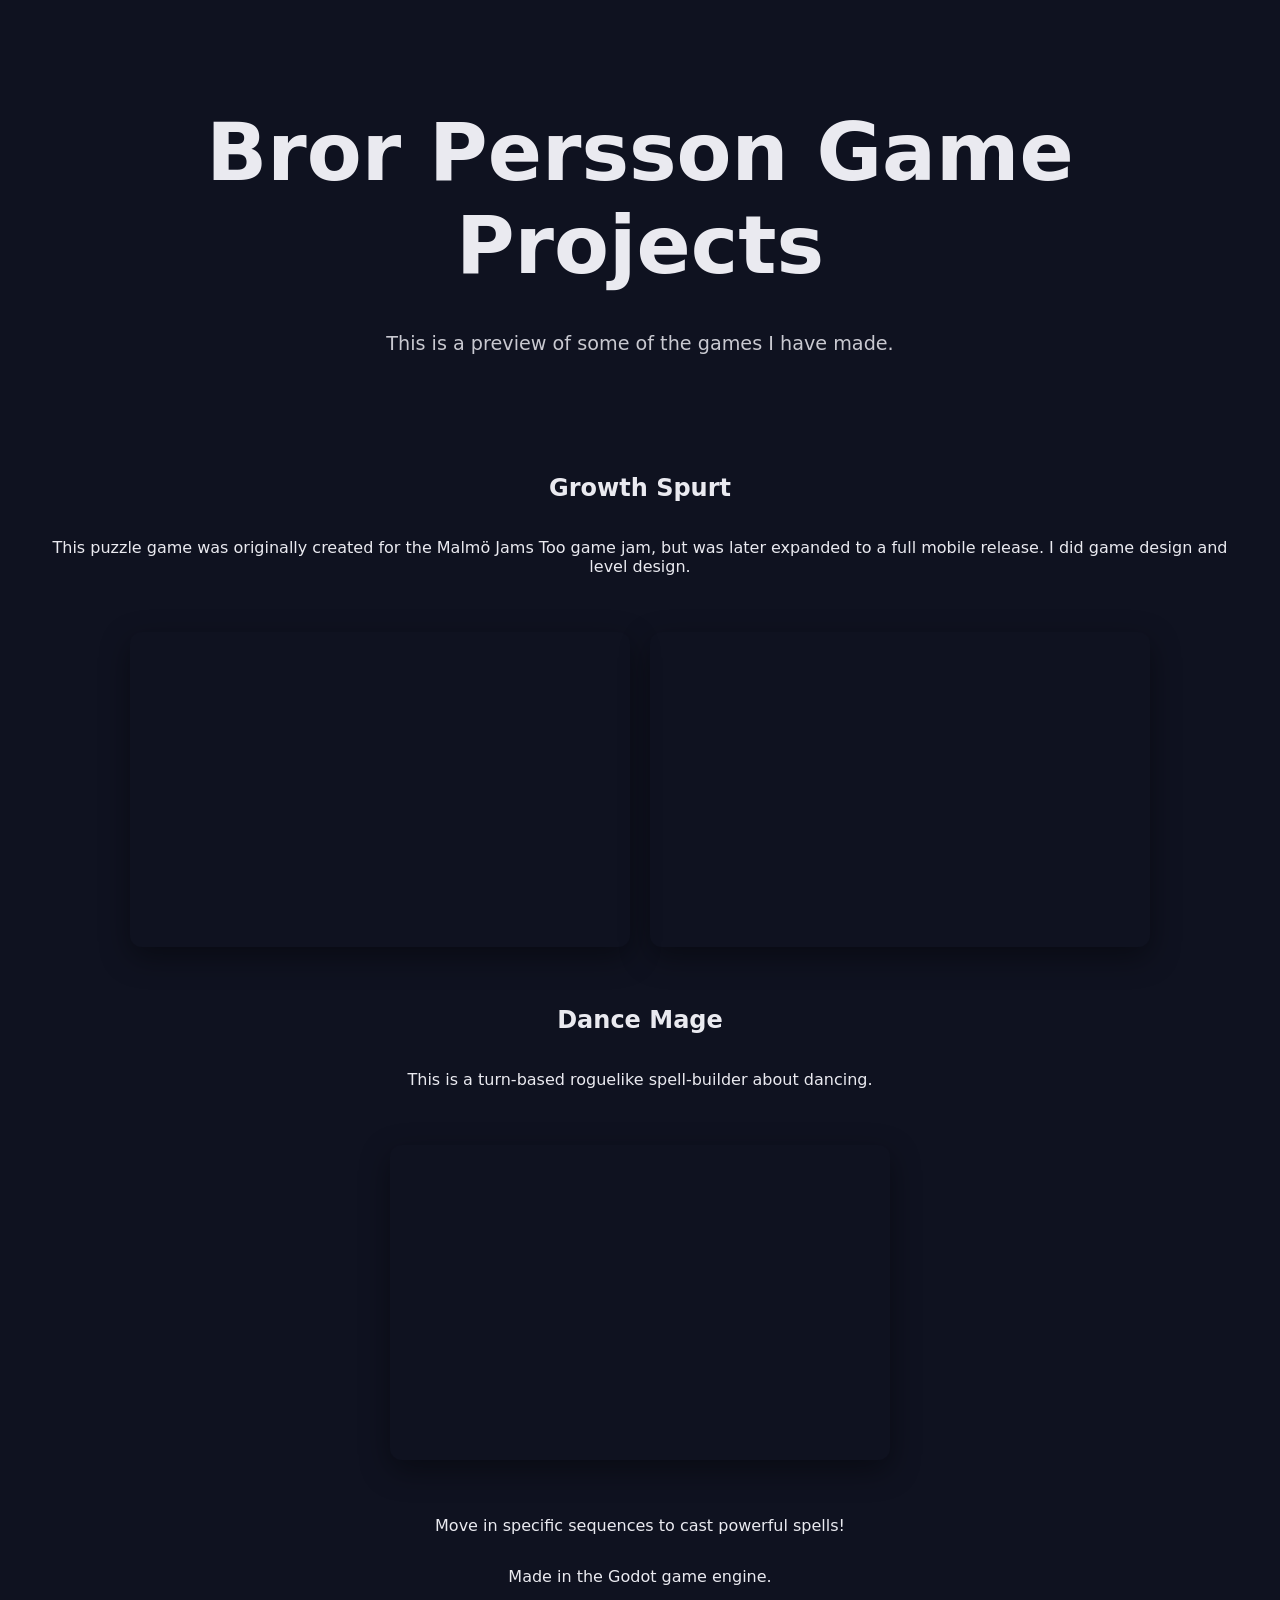
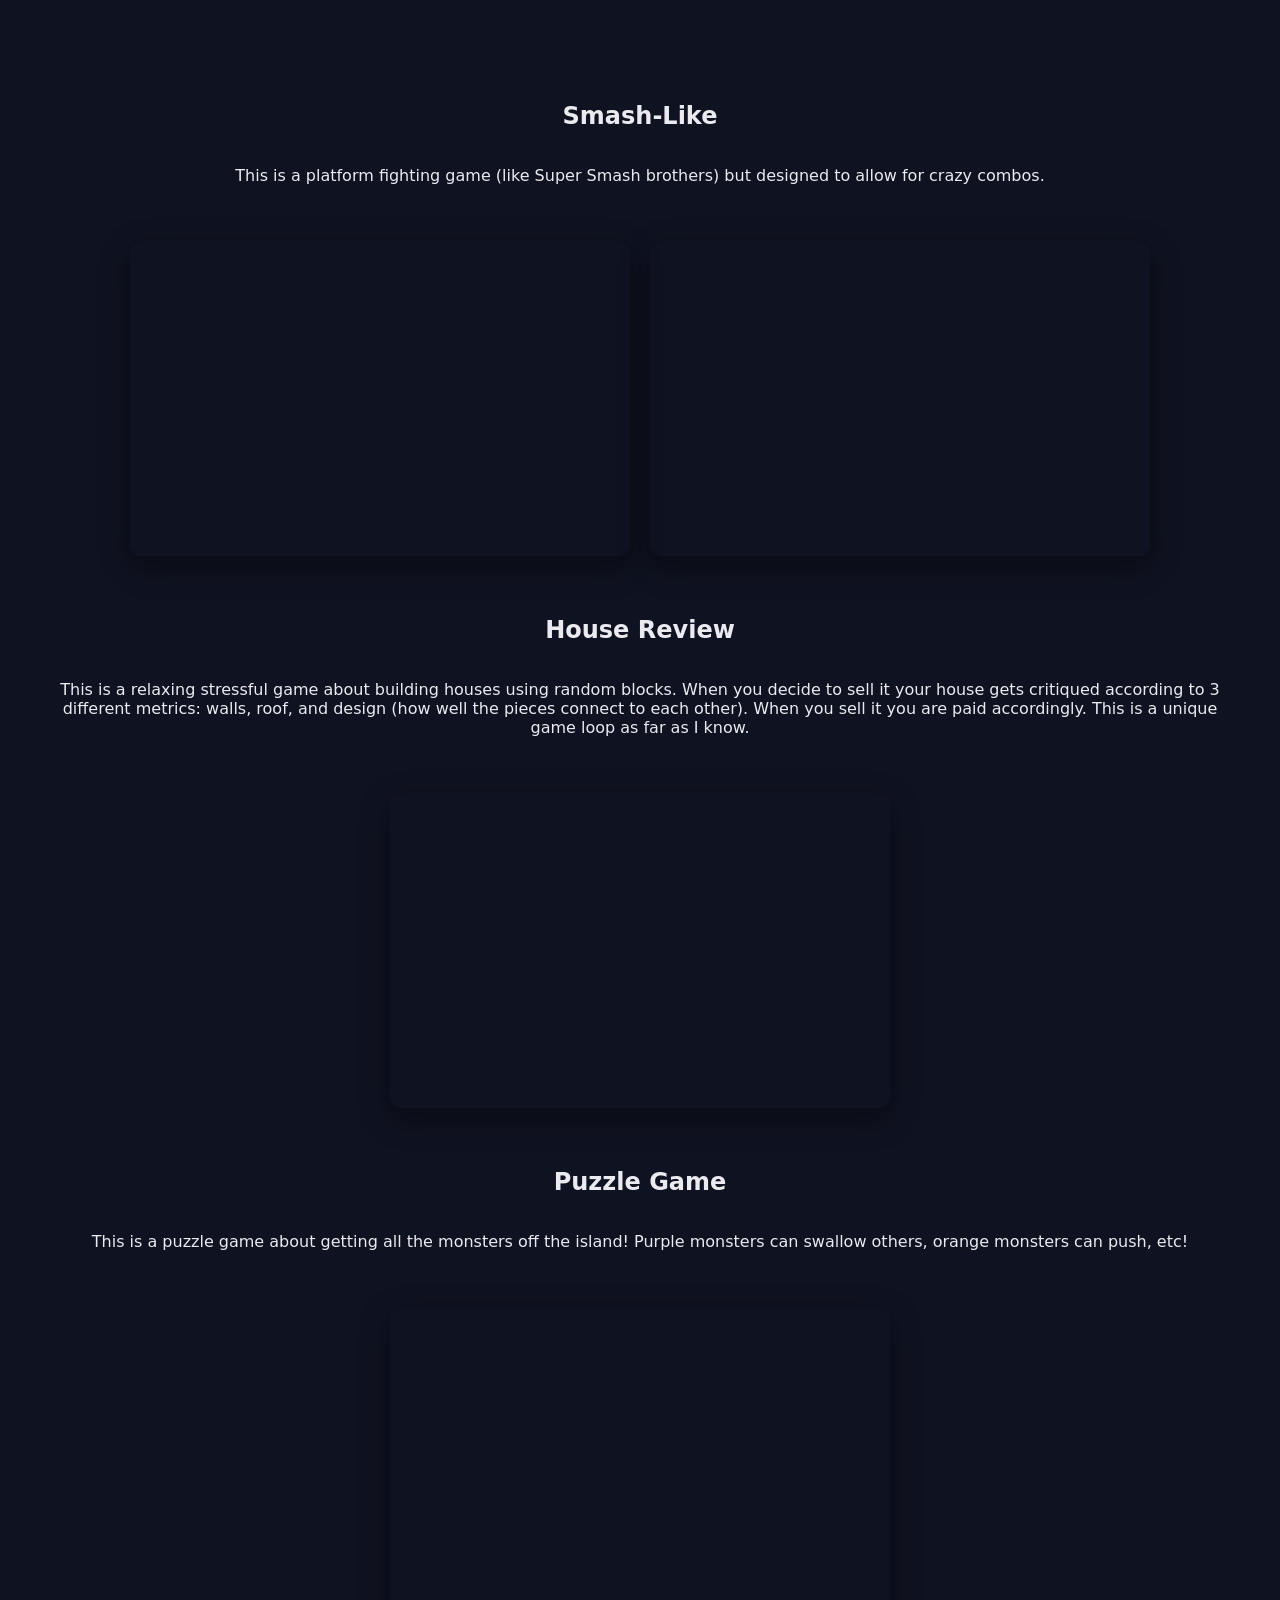
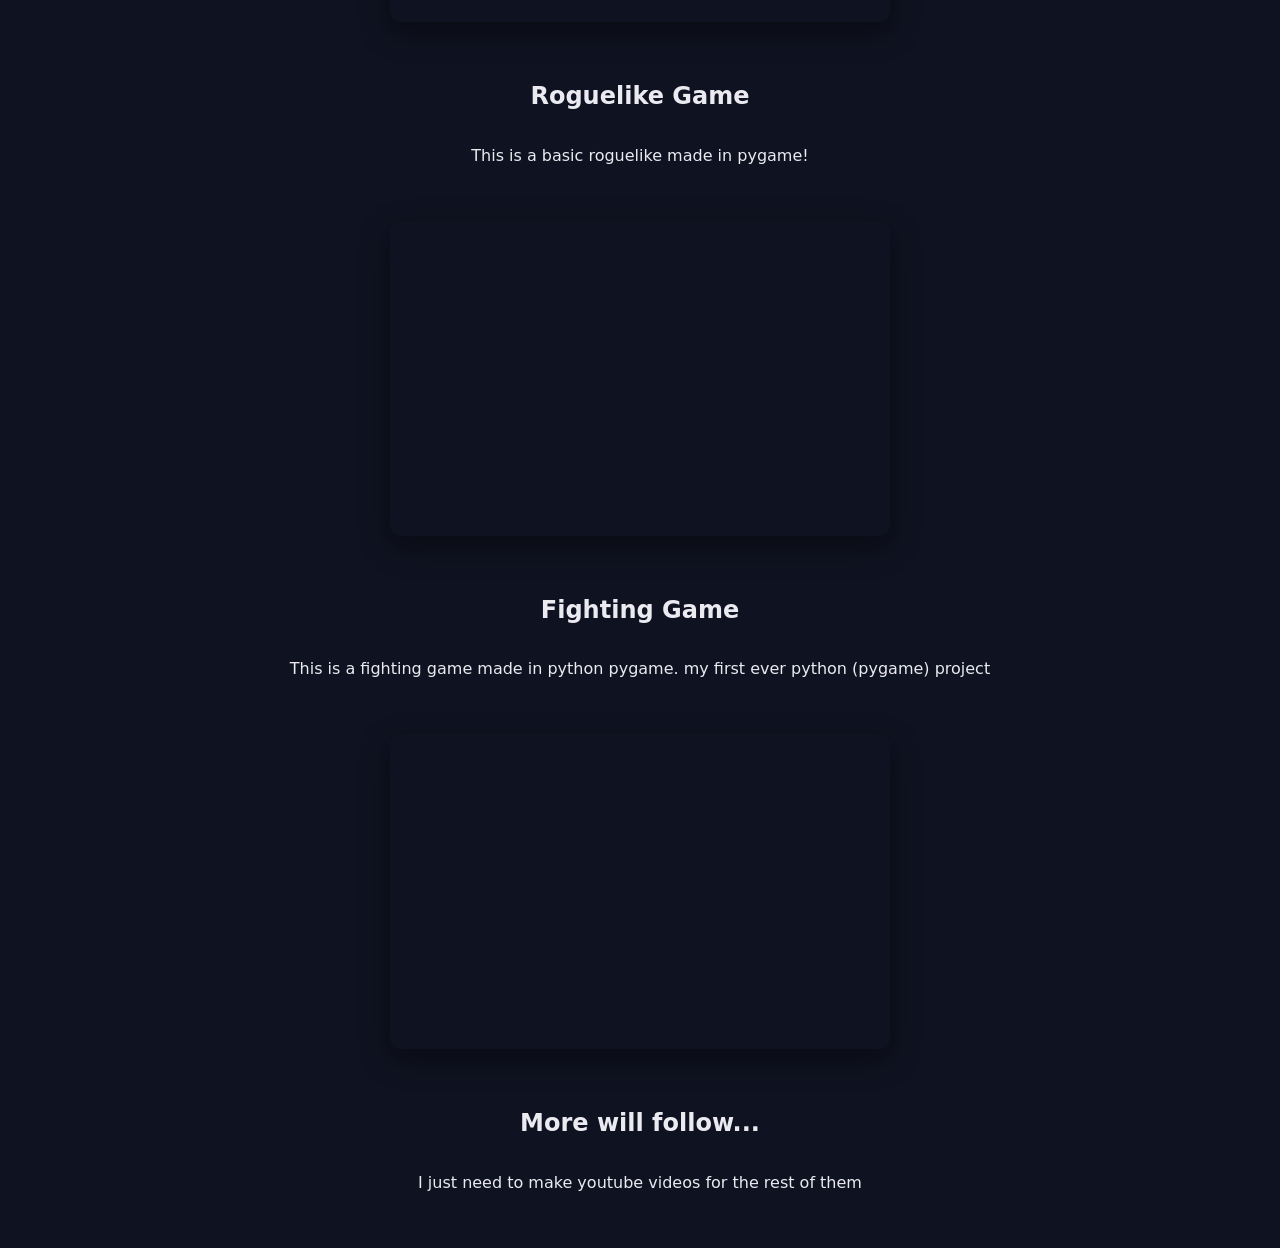
==== index.html @ d55da181 "Update index.html renskriv" ====
<!DOCTYPE html>
<html>
<head>
  <meta charset="utf-8">
  <title>Bror Persson portfolio type page</title>
  <link rel="stylesheet" href="style.css">
</head>
<body>
  
  <section class="hero">
    <h1>Bror Persson Game Projects</h1>
    <p>
      This is a preview of some of the games I have made.
    </p>
  </section>

  

  <section class="content">
    <h1>Growth Spurt</h1>
    <p>This puzzle game was originally created for the Malmö Jams Too game jam, but was later expanded to a full mobile release. I did game design and level design.</p>
  </section>

  <section class="videos">
    <iframe
      width="560"
      height="315"
      src="https://www.youtube.com/embed/GpjZCXkJbrs"
      title="YouTube video player"
      frameborder="0"
      allow="accelerometer; autoplay; clipboard-write; encrypted-media; gyroscope; picture-in-picture"
      allowfullscreen>
    </iframe>
    
    <iframe
      width="560"
      height="315"
      src="https://www.youtube.com/embed/Z1g0rFLS4sA"
      title="YouTube video player numero dos"
      frameborder="0"
      allow="accelerometer; autoplay; clipboard-write; encrypted-media; gyroscope; picture-in-picture"
      allowfullscreen>
    </iframe>
  </section>

  

  <section class="content">
    <h1>Dance Mage</h1>
    <p>This is a turn-based roguelike spell-builder about dancing.</p>
  </section>

  <section class="videos">
    <iframe
      width="560"
      height="315"
      src="https://www.youtube.com/embed/BKmwUze3Ymo"
      title="YouTube video player"
      frameborder="0"
      allow="accelerometer; autoplay; clipboard-write; encrypted-media; gyroscope; picture-in-picture"
      allowfullscreen>
    </iframe>
  </section>

  <section class="content">
    <p>Move in specific sequences to cast powerful spells!</p>
    <p>Made in the Godot game engine.</p>
  </section>

  <section class="content">
    <h1>Smash-Like</h1>
    <p>This is a platform fighting game (like Super Smash brothers) but designed to allow for crazy combos.</p>
  </section>

  <section class="videos">
    <iframe
      width="560"
      height="315"
      src="https://www.youtube.com/embed/IldIEAOlqAY"
      title="YouTube video player"
      frameborder="0"
      allow="accelerometer; autoplay; clipboard-write; encrypted-media; gyroscope; picture-in-picture"
      allowfullscreen>
    </iframe>

    <iframe
      width="560"
      height="315"
      src="https://www.youtube.com/embed/QPfpRxFkT4w"
      title="YouTube video player"
      frameborder="0"
      allow="accelerometer; autoplay; clipboard-write; encrypted-media; gyroscope; picture-in-picture"
      allowfullscreen>
    </iframe>
  </section>

  <section class="content">
    <h1>House Review</h1>
    <p>This is a relaxing stressful game about building houses using random blocks. When you decide to sell it your house gets critiqued according to 3 different metrics: walls, roof, and design (how well the pieces connect to each other). When you sell it you are paid accordingly. This is a unique game loop as far as I know.</p>
  </section>

  <section class="videos">
    <iframe
      width="560"
      height="315"
      src="https://www.youtube.com/embed/Z5rYmSr1EdA"
      title="YouTube video player"
      frameborder="0"
      allow="accelerometer; autoplay; clipboard-write; encrypted-media; gyroscope; picture-in-picture"
      allowfullscreen>
    </iframe>
  </section>

  
  <section class="content">
    <h1>Puzzle Game</h1>
    <p>This is a puzzle game about getting all the monsters off the island! Purple monsters can swallow others, orange monsters can push, etc!</p>
  </section>

  
  <section class="videos">
    <iframe
      width="560"
      height="315"
      src="https://www.youtube.com/embed/Hdl3g9alHOk"
      title="YouTube video player"
      frameborder="0"
      allow="accelerometer; autoplay; clipboard-write; encrypted-media; gyroscope; picture-in-picture"
      allowfullscreen>
    </iframe>
  </section>

  <section class="content">
    <h1>Roguelike Game</h1>
    <p>This is a basic roguelike made in pygame!</p>
  </section>

  
  <section class="videos">
    <iframe
      width="560"
      height="315"
      src="https://www.youtube.com/embed/iiCJHpWJqyg"
      title="YouTube video player"
      frameborder="0"
      allow="accelerometer; autoplay; clipboard-write; encrypted-media; gyroscope; picture-in-picture"
      allowfullscreen>
    </iframe>
  </section>

  
  <section class="content">
    <h1>Fighting Game</h1>
    <p>This is a fighting game made in python pygame. my first ever python (pygame) project</p>
  </section>

  <section class="videos">
    <iframe
      width="560"
      height="315"
      src="https://www.youtube.com/embed/B323VIlk97I"
      title="YouTube video player"
      frameborder="0"
      allow="accelerometer; autoplay; clipboard-write; encrypted-media; gyroscope; picture-in-picture"
      allowfullscreen>
    </iframe>
  </section>
  
  <section class="content">
    <h1>More will follow...</h1>
    <p>I just need to make youtube videos for the rest of them</p>
  </section>
  
</body>
</html>
---- style.css ----
body {
  margin: 0;
  background: #0f1220;
  color: #eaeaf0;
  font-family: system-ui, sans-serif;
}

/* Intro section */
.hero {
  min-height: 30vh;
  display: flex;
  flex-direction: column;
  justify-content: center;
  align-items: center;

  text-align: center;
  padding: 40px;
}

.hero h1 {
  font-size: clamp(3rem, 8vw, 5rem);
  margin-bottom: 20px;
}

.hero p {
  max-width: 600px;
  font-size: 1.2rem;
  opacity: 0.85;
}

/* Content section */
.content {
  display: flex;
  flex-direction: column;  /* stack children vertically */
  justify-content: center; /* center vertically if needed */
  align-items: center;     /* center horizontally */
  padding: 40px;
  text-align: center;      /* optional, nice for paragraphs */
}


.videos {
  display: flex;               /* align children horizontally */
  justify-content: center;     /* center the row */
  gap: 20px;                   /* space between videos */
  flex-wrap: wrap;             /* allow wrapping on small screens */
}

.videos iframe {
  flex: 1 1 400px;             /* flexible width, min 400px */
  max-width: 500px;            /* optional cap */
  aspect-ratio: 16 / 9;
  border-radius: 12px;
  box-shadow: 0 10px 30px rgba(0,0,0,0.4);
}
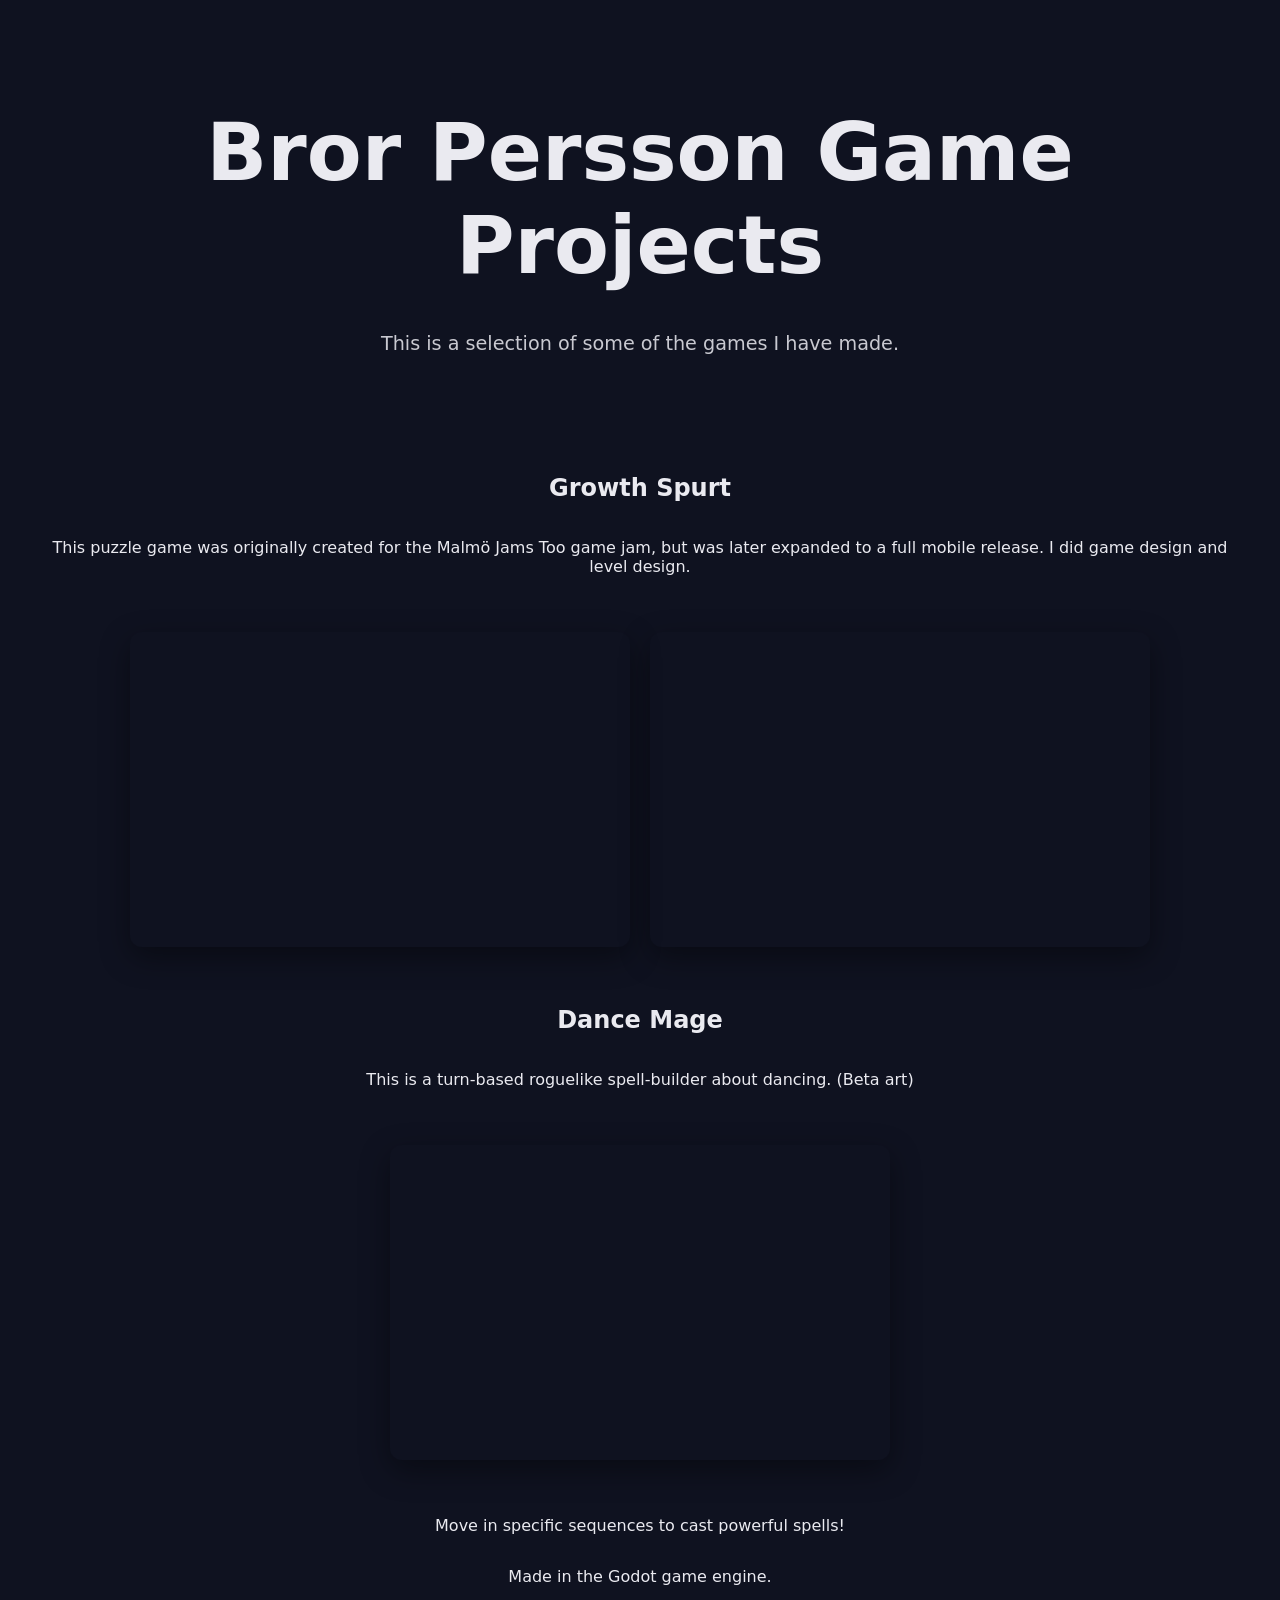
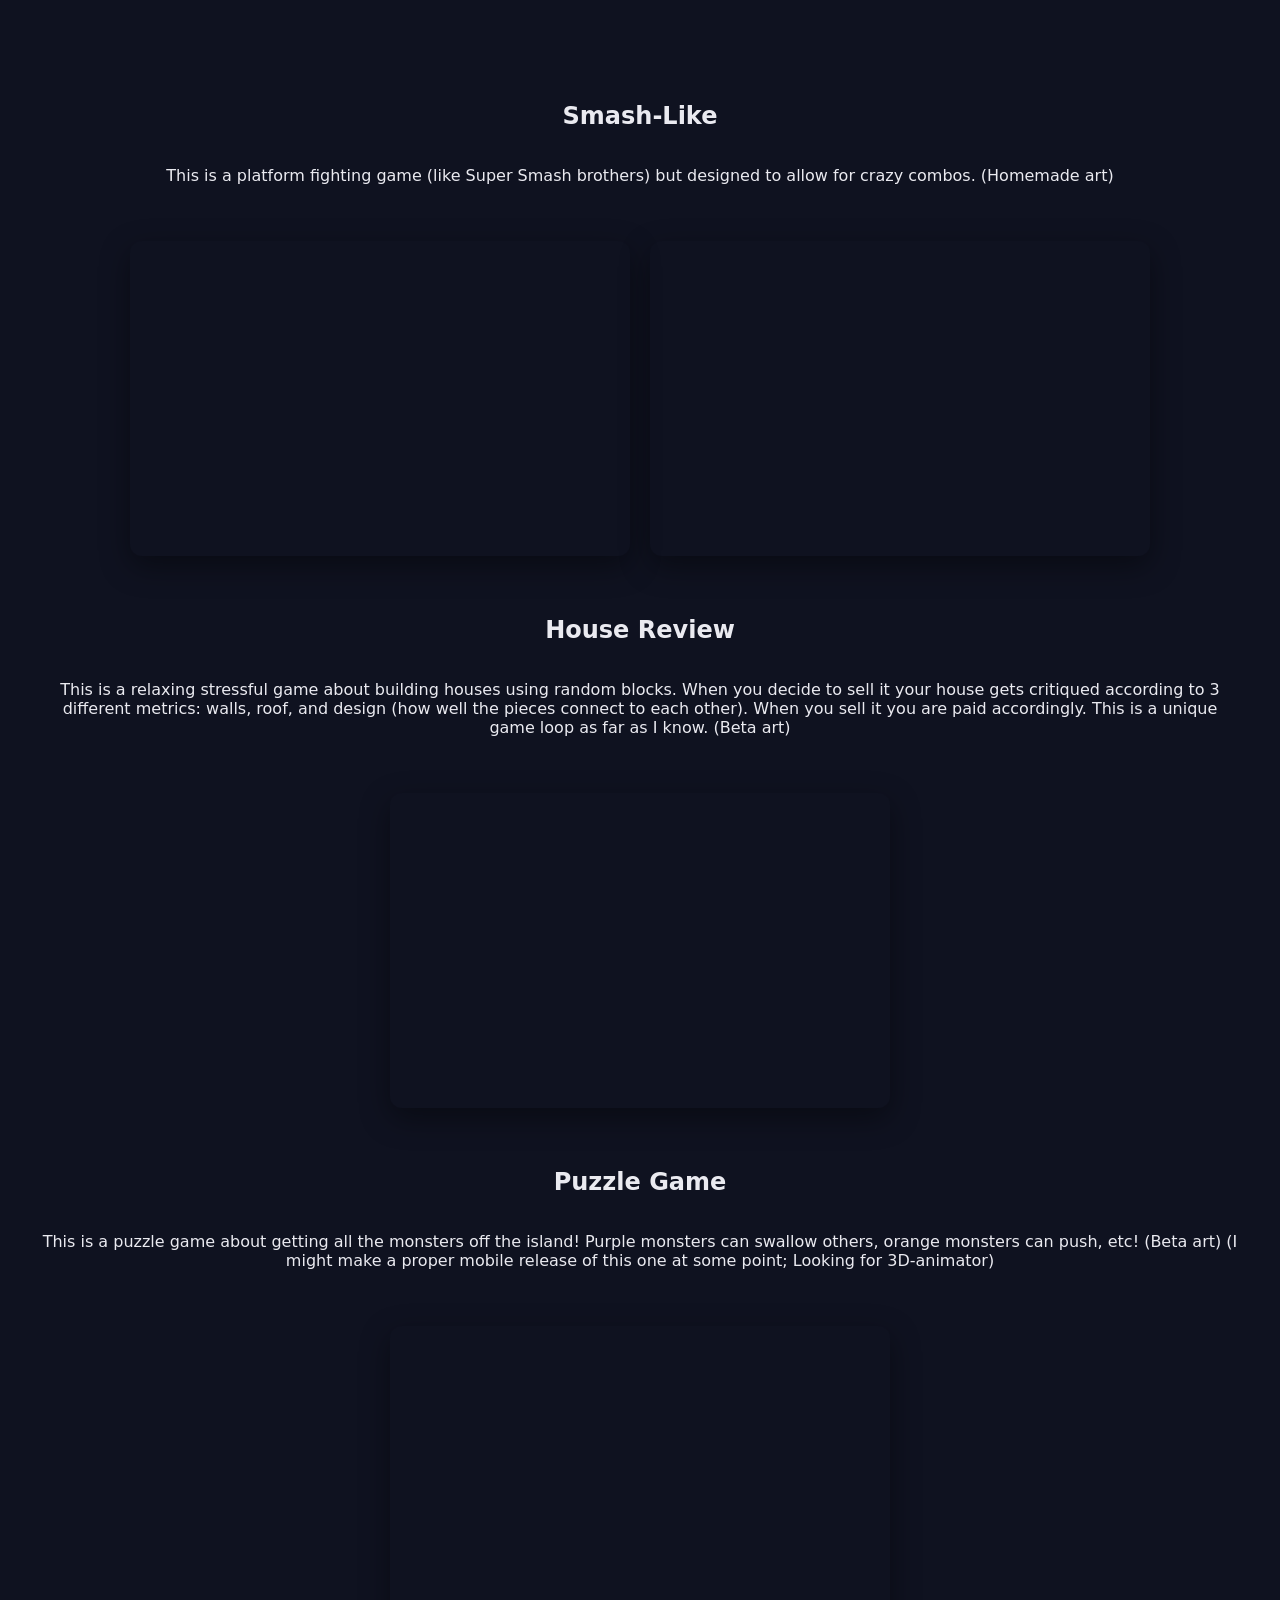
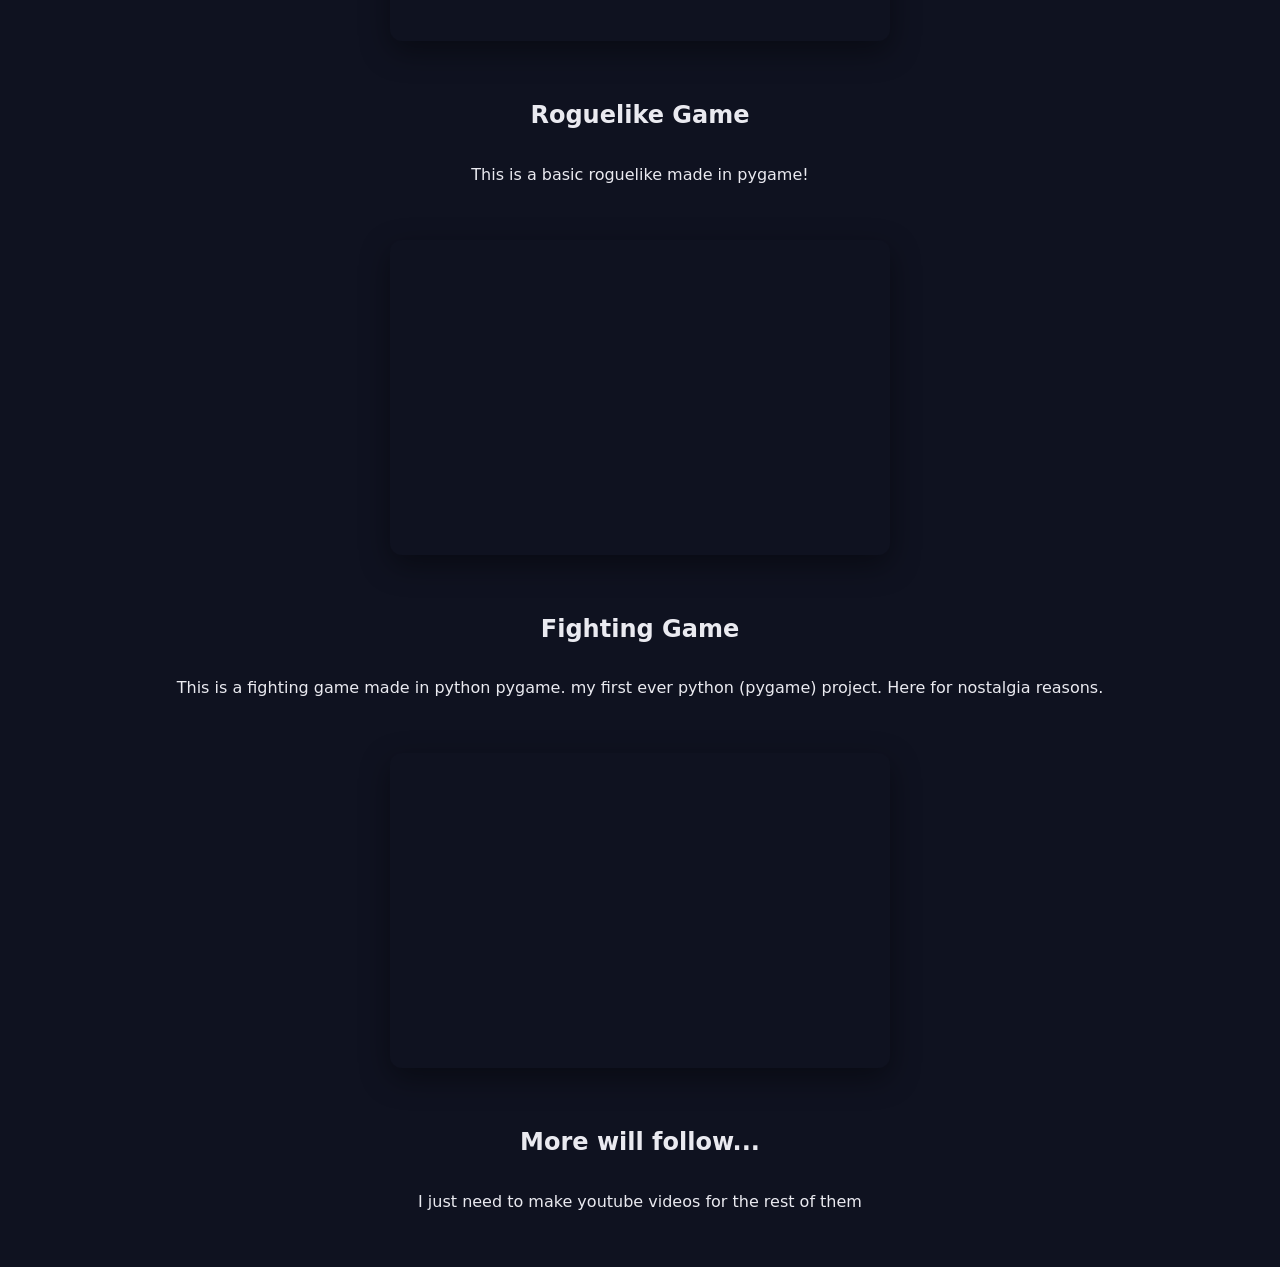
==== commit 98ae11d8: "Update game descriptions with additional notes add (beta art) and stuf" ====
--- a/index.html
+++ b/index.html
@@ -10,7 +10,7 @@
   <section class="hero">
     <h1>Bror Persson Game Projects</h1>
     <p>
-      This is a preview of some of the games I have made.
+      This is a selection of some of the games I have made.
     </p>
   </section>
 
@@ -47,7 +47,7 @@
 
   <section class="content">
     <h1>Dance Mage</h1>
-    <p>This is a turn-based roguelike spell-builder about dancing.</p>
+    <p>This is a turn-based roguelike spell-builder about dancing. (Beta art)</p>
   </section>
 
   <section class="videos">
@@ -69,7 +69,7 @@
 
   <section class="content">
     <h1>Smash-Like</h1>
-    <p>This is a platform fighting game (like Super Smash brothers) but designed to allow for crazy combos.</p>
+    <p>This is a platform fighting game (like Super Smash brothers) but designed to allow for crazy combos. (Homemade art)</p>
   </section>
 
   <section class="videos">
@@ -96,7 +96,7 @@
 
   <section class="content">
     <h1>House Review</h1>
-    <p>This is a relaxing stressful game about building houses using random blocks. When you decide to sell it your house gets critiqued according to 3 different metrics: walls, roof, and design (how well the pieces connect to each other). When you sell it you are paid accordingly. This is a unique game loop as far as I know.</p>
+    <p>This is a relaxing stressful game about building houses using random blocks. When you decide to sell it your house gets critiqued according to 3 different metrics: walls, roof, and design (how well the pieces connect to each other). When you sell it you are paid accordingly. This is a unique game loop as far as I know. (Beta art)</p>
   </section>
 
   <section class="videos">
@@ -114,7 +114,7 @@
   
   <section class="content">
     <h1>Puzzle Game</h1>
-    <p>This is a puzzle game about getting all the monsters off the island! Purple monsters can swallow others, orange monsters can push, etc!</p>
+    <p>This is a puzzle game about getting all the monsters off the island! Purple monsters can swallow others, orange monsters can push, etc! (Beta art) (I might make a proper mobile release of this one at some point; Looking for 3D-animator)</p>
   </section>
 
   
@@ -151,7 +151,7 @@
   
   <section class="content">
     <h1>Fighting Game</h1>
-    <p>This is a fighting game made in python pygame. my first ever python (pygame) project</p>
+    <p>This is a fighting game made in python pygame. my first ever python (pygame) project. Here for nostalgia reasons.</p>
   </section>
 
   <section class="videos">
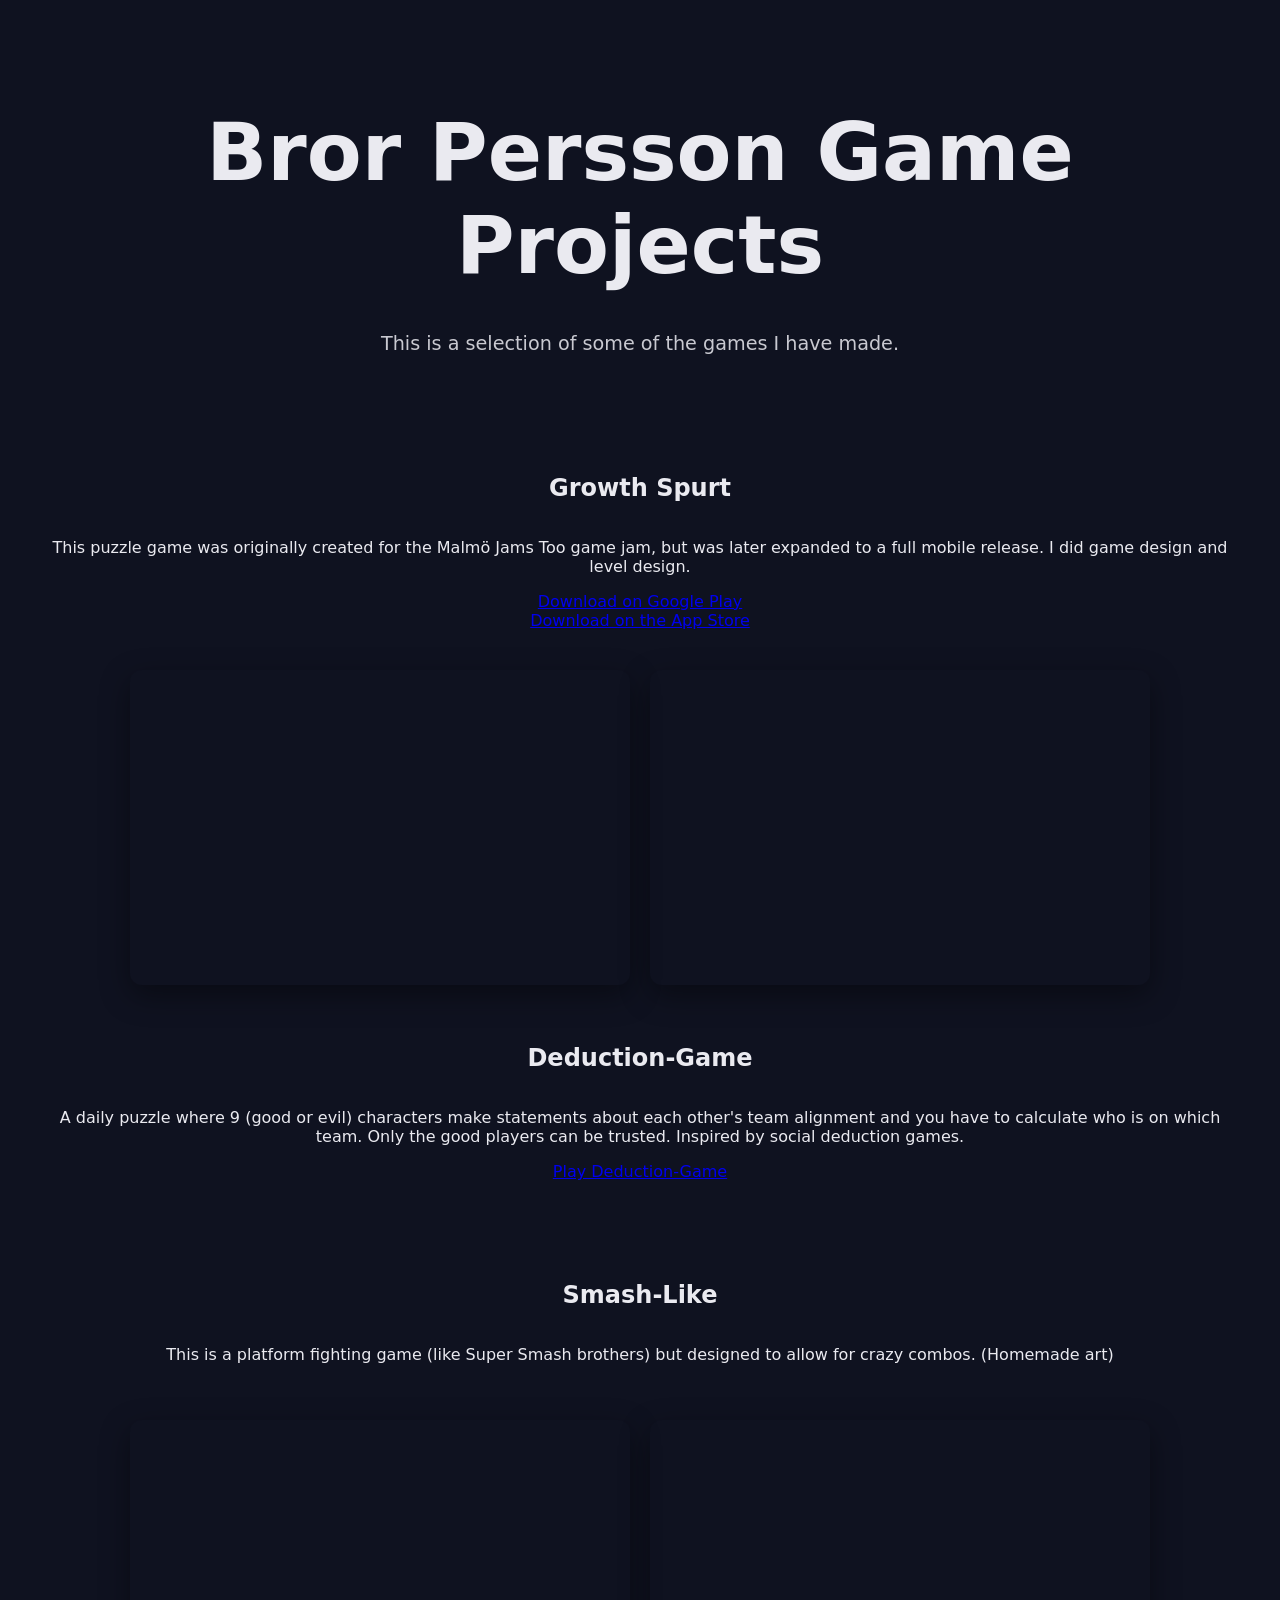
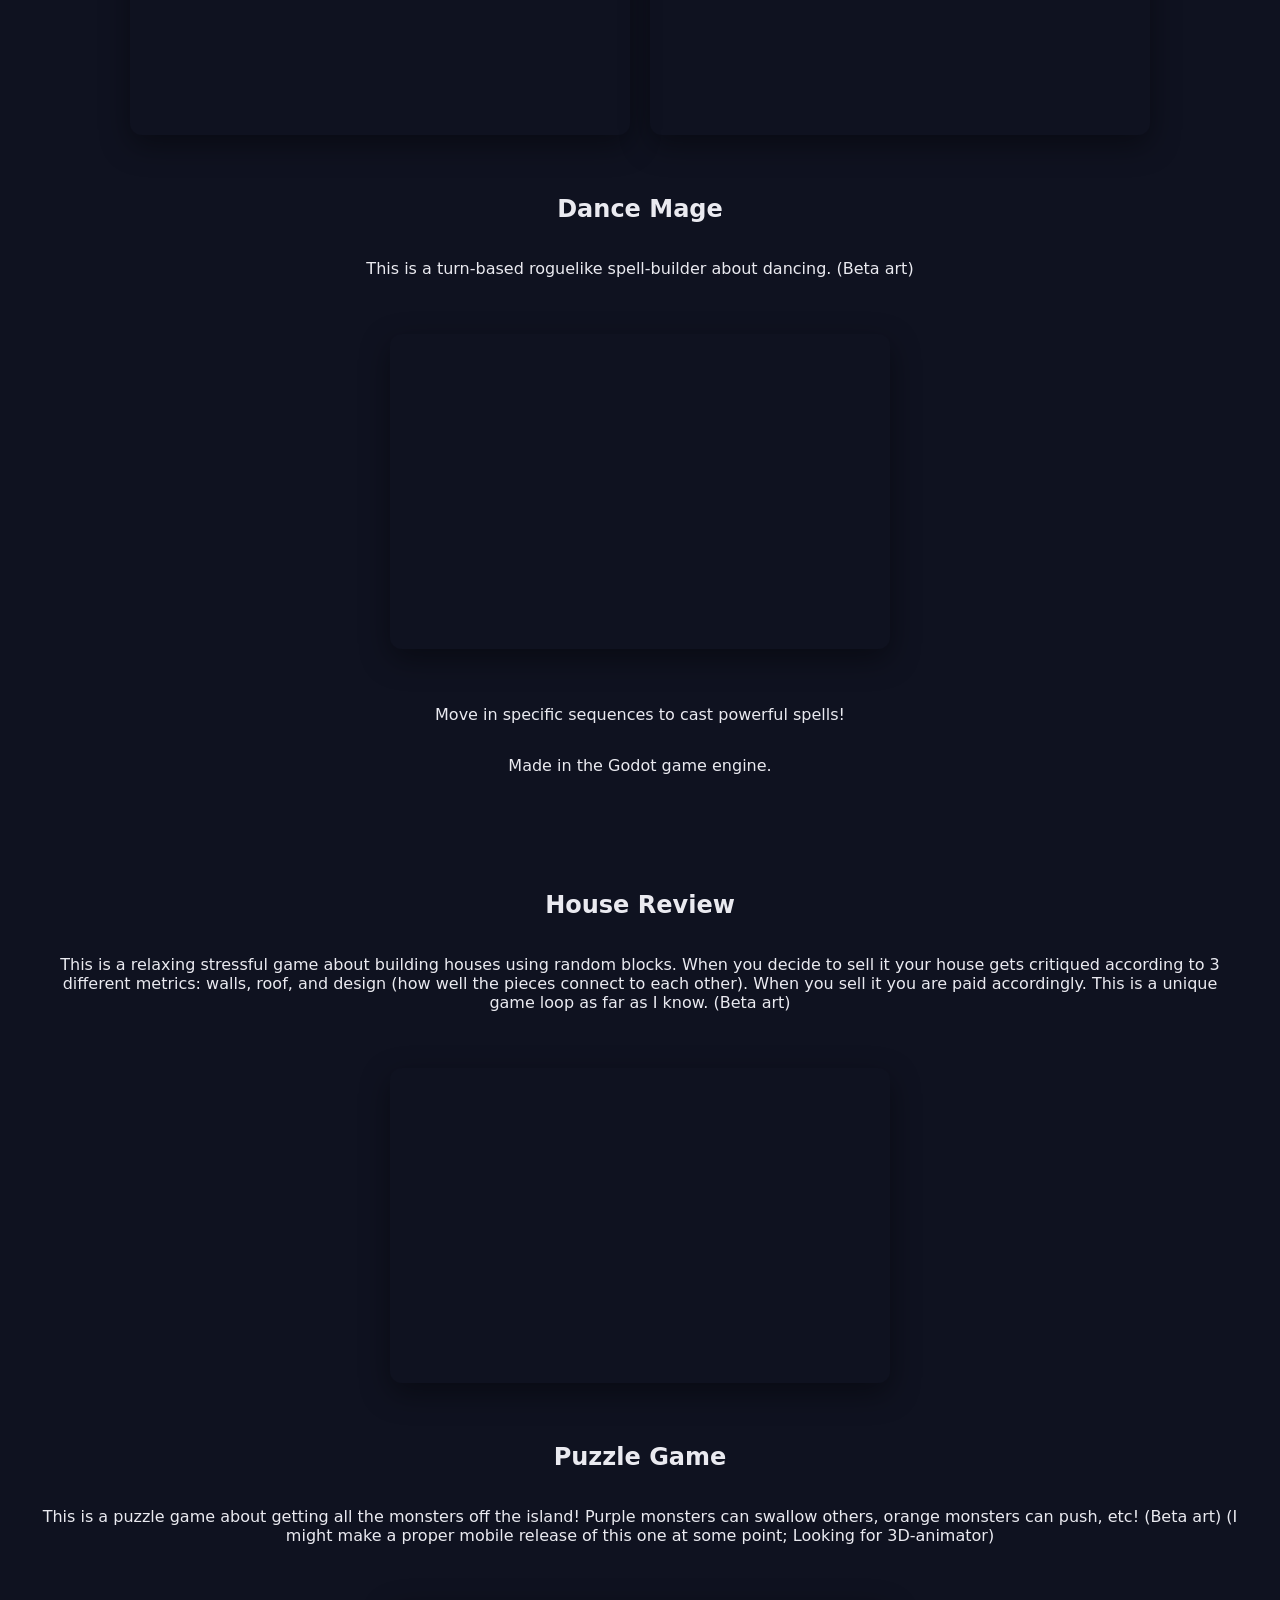
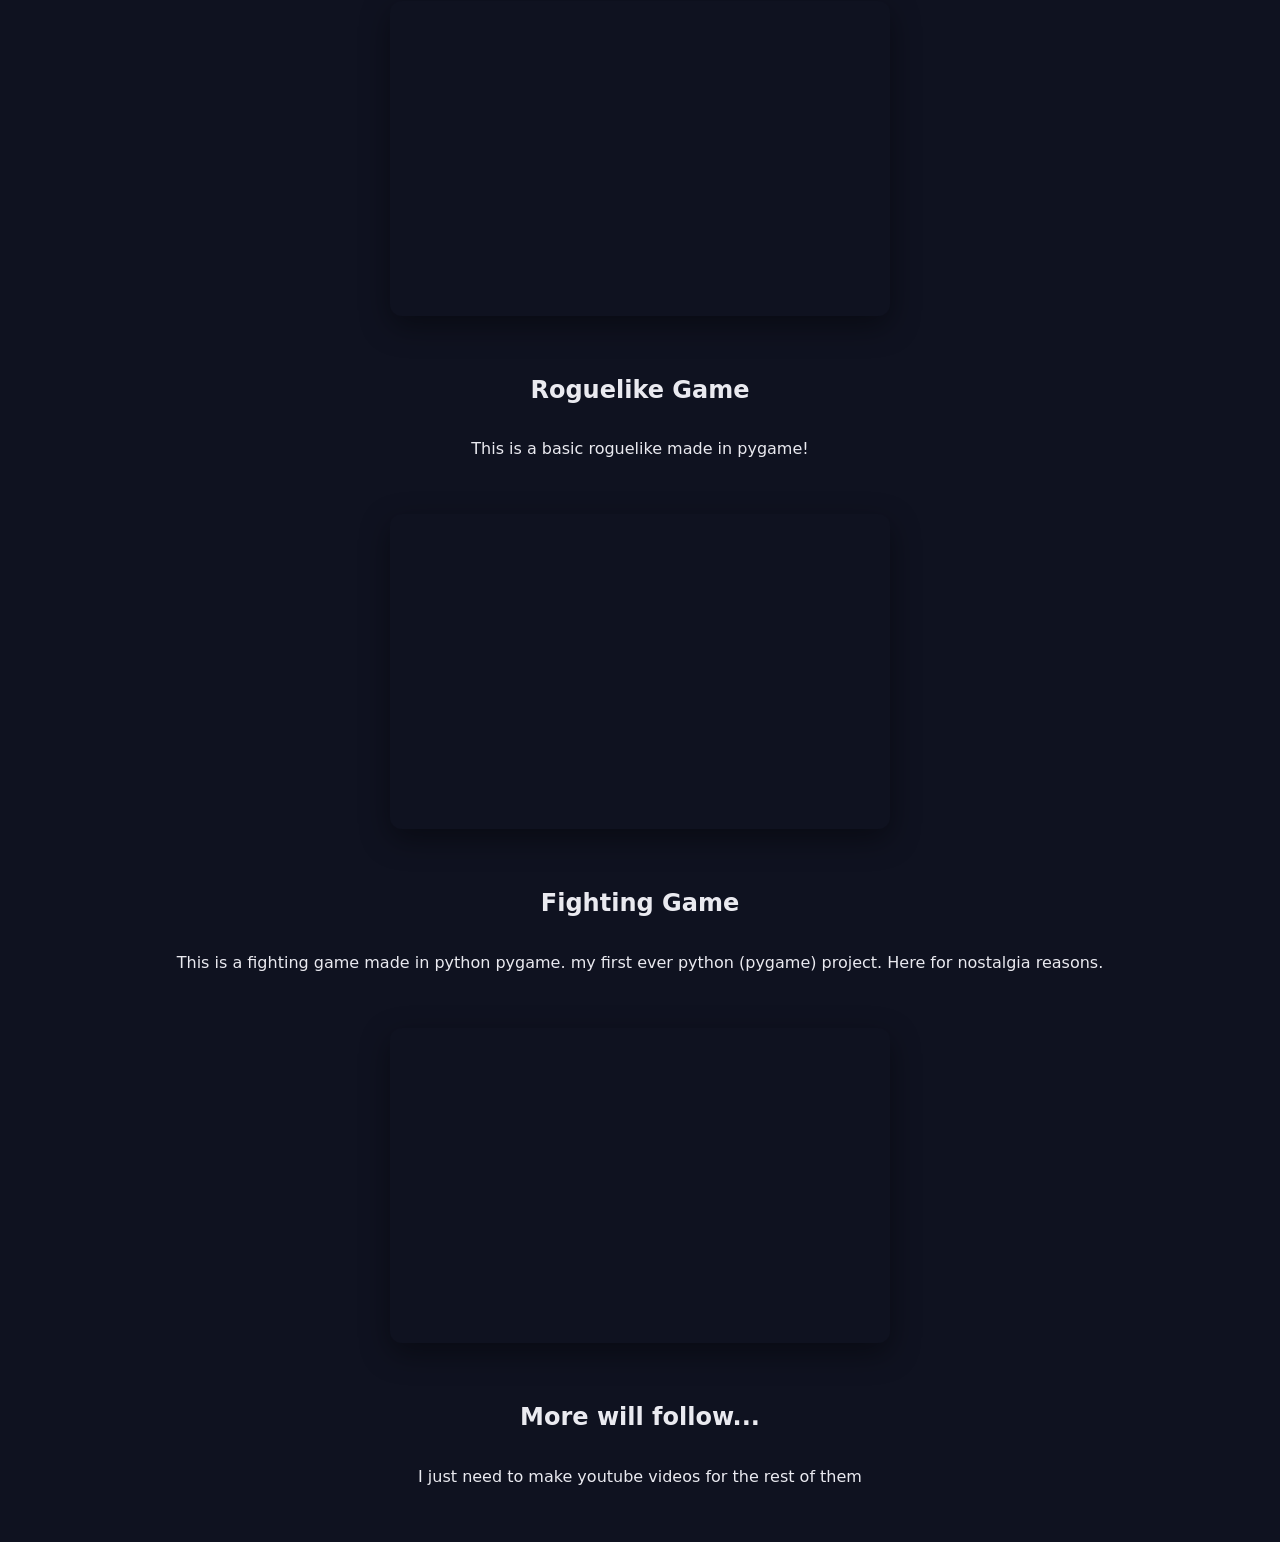
==== commit f688ef8b: "Add links to GS app and to clues-game and reorder Smashlike with dancemage" ====
--- a/index.html
+++ b/index.html
@@ -19,6 +19,8 @@
   <section class="content">
     <h1>Growth Spurt</h1>
     <p>This puzzle game was originally created for the Malmö Jams Too game jam, but was later expanded to a full mobile release. I did game design and level design.</p>
+    <a href="https://play.google.com/store/apps/details?id=com.GrowthTeam.GrowthSpurt" target="_blank">Download on Google Play</a>
+    <a href="https://apps.apple.com/us/app/growth-spurt/id6479301221" target="_blank">Download on the App Store</a>
   </section>
 
   <section class="videos">
@@ -43,30 +45,14 @@
     </iframe>
   </section>
 
-  
 
   <section class="content">
-    <h1>Dance Mage</h1>
-    <p>This is a turn-based roguelike spell-builder about dancing. (Beta art)</p>
+    <h1>Deduction-Game</h1>
+    <p>A daily puzzle where 9 (good or evil) characters make statements about each other's team alignment and you have to calculate who is on which team. Only the good players can be trusted. Inspired by social deduction games.</p>
+    <a href="https://beppep.github.io/clues-game" target="_blank">Play Deduction-Game</a>
   </section>
 
-  <section class="videos">
-    <iframe
-      width="560"
-      height="315"
-      src="https://www.youtube.com/embed/BKmwUze3Ymo"
-      title="YouTube video player"
-      frameborder="0"
-      allow="accelerometer; autoplay; clipboard-write; encrypted-media; gyroscope; picture-in-picture"
-      allowfullscreen>
-    </iframe>
-  </section>
-
-  <section class="content">
-    <p>Move in specific sequences to cast powerful spells!</p>
-    <p>Made in the Godot game engine.</p>
-  </section>
-
+  
   <section class="content">
     <h1>Smash-Like</h1>
     <p>This is a platform fighting game (like Super Smash brothers) but designed to allow for crazy combos. (Homemade art)</p>
@@ -93,6 +79,30 @@
       allowfullscreen>
     </iframe>
   </section>
+  
+
+  <section class="content">
+    <h1>Dance Mage</h1>
+    <p>This is a turn-based roguelike spell-builder about dancing. (Beta art)</p>
+  </section>
+
+  <section class="videos">
+    <iframe
+      width="560"
+      height="315"
+      src="https://www.youtube.com/embed/BKmwUze3Ymo"
+      title="YouTube video player"
+      frameborder="0"
+      allow="accelerometer; autoplay; clipboard-write; encrypted-media; gyroscope; picture-in-picture"
+      allowfullscreen>
+    </iframe>
+  </section>
+
+  <section class="content">
+    <p>Move in specific sequences to cast powerful spells!</p>
+    <p>Made in the Godot game engine.</p>
+  </section>
+
 
   <section class="content">
     <h1>House Review</h1>
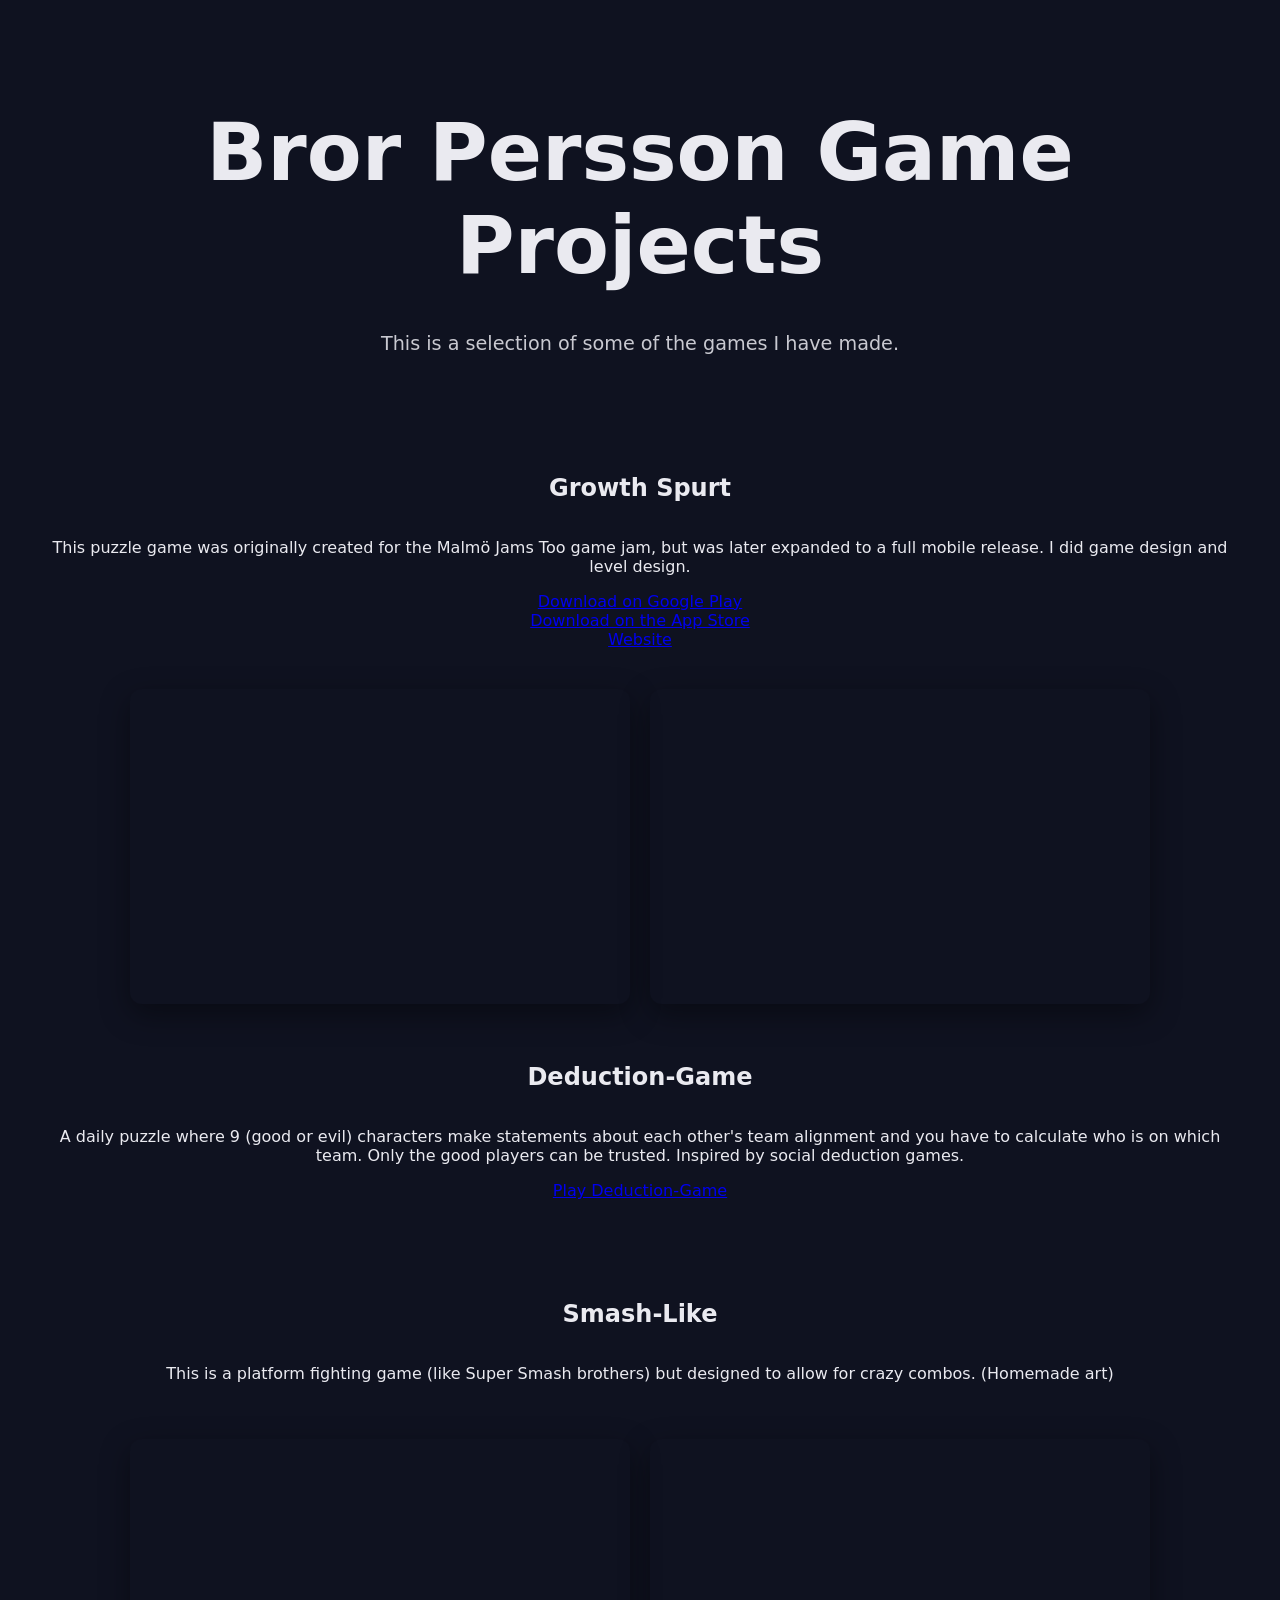
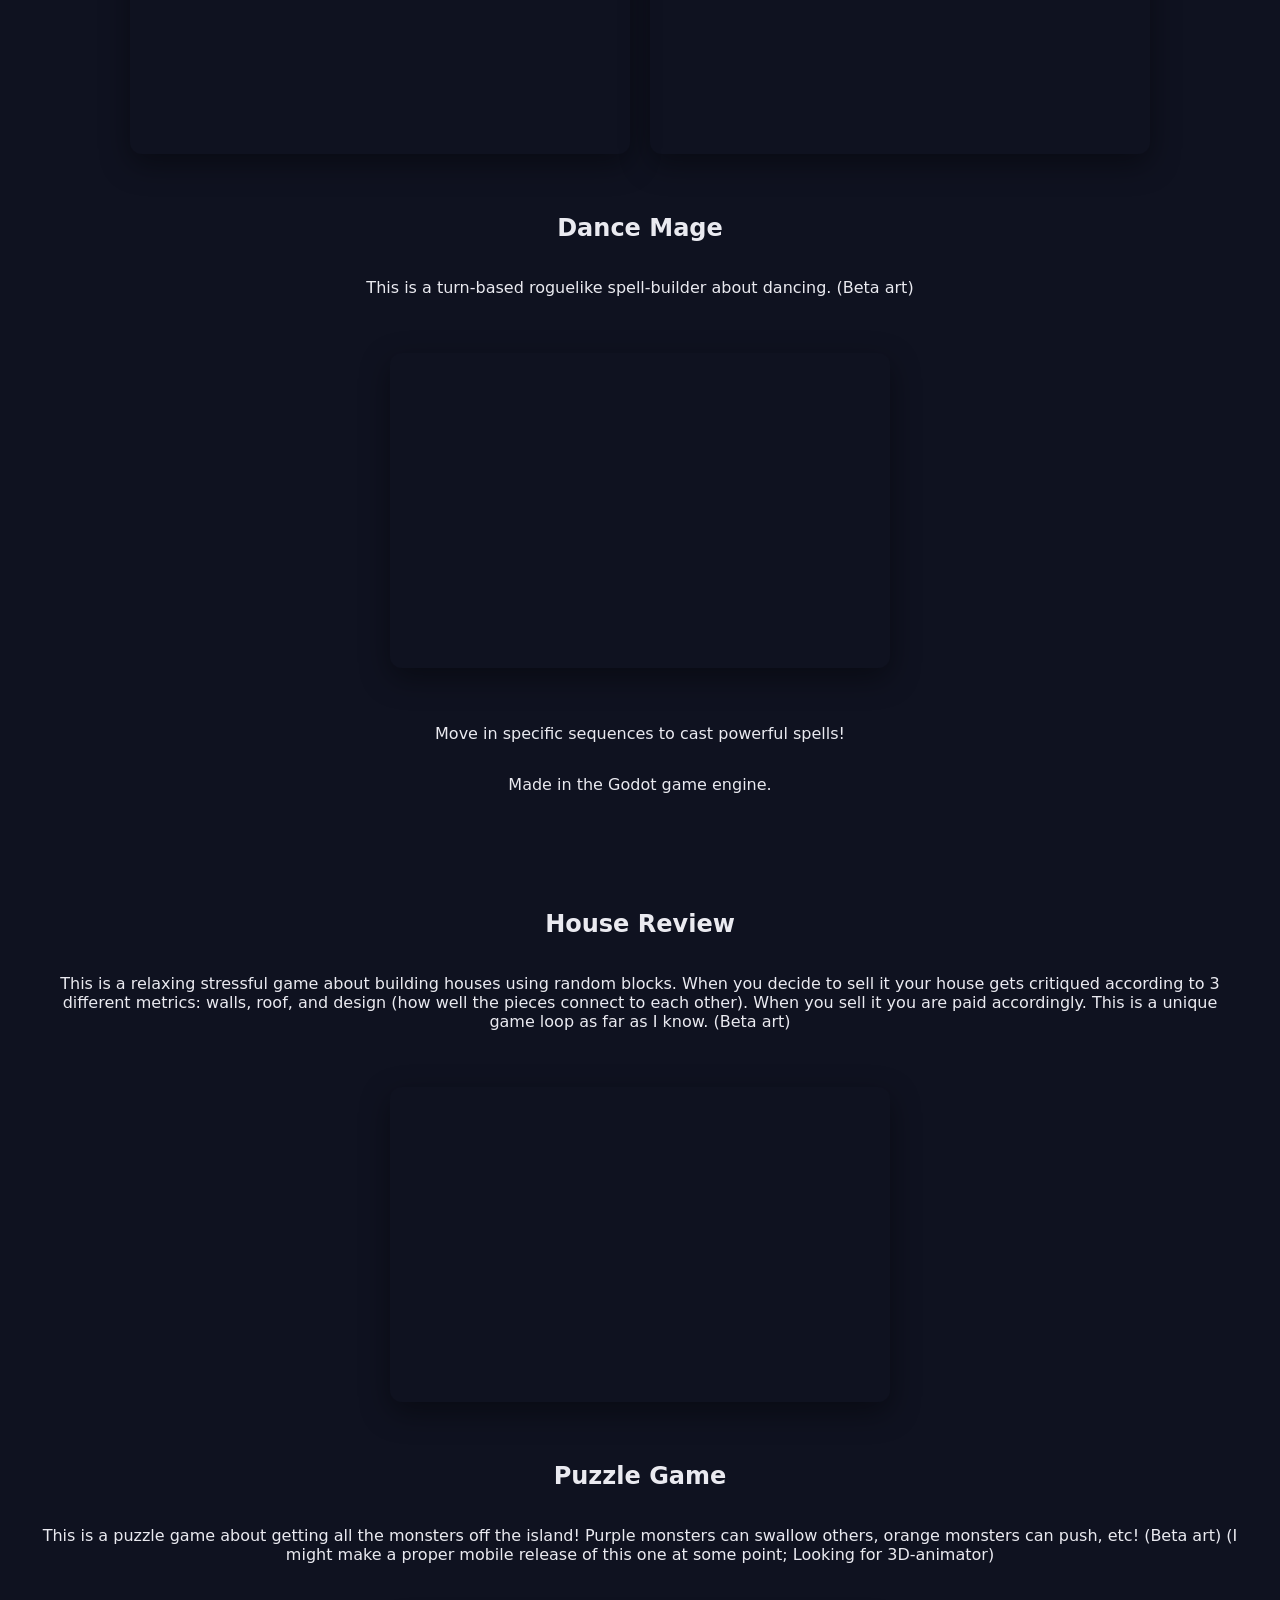
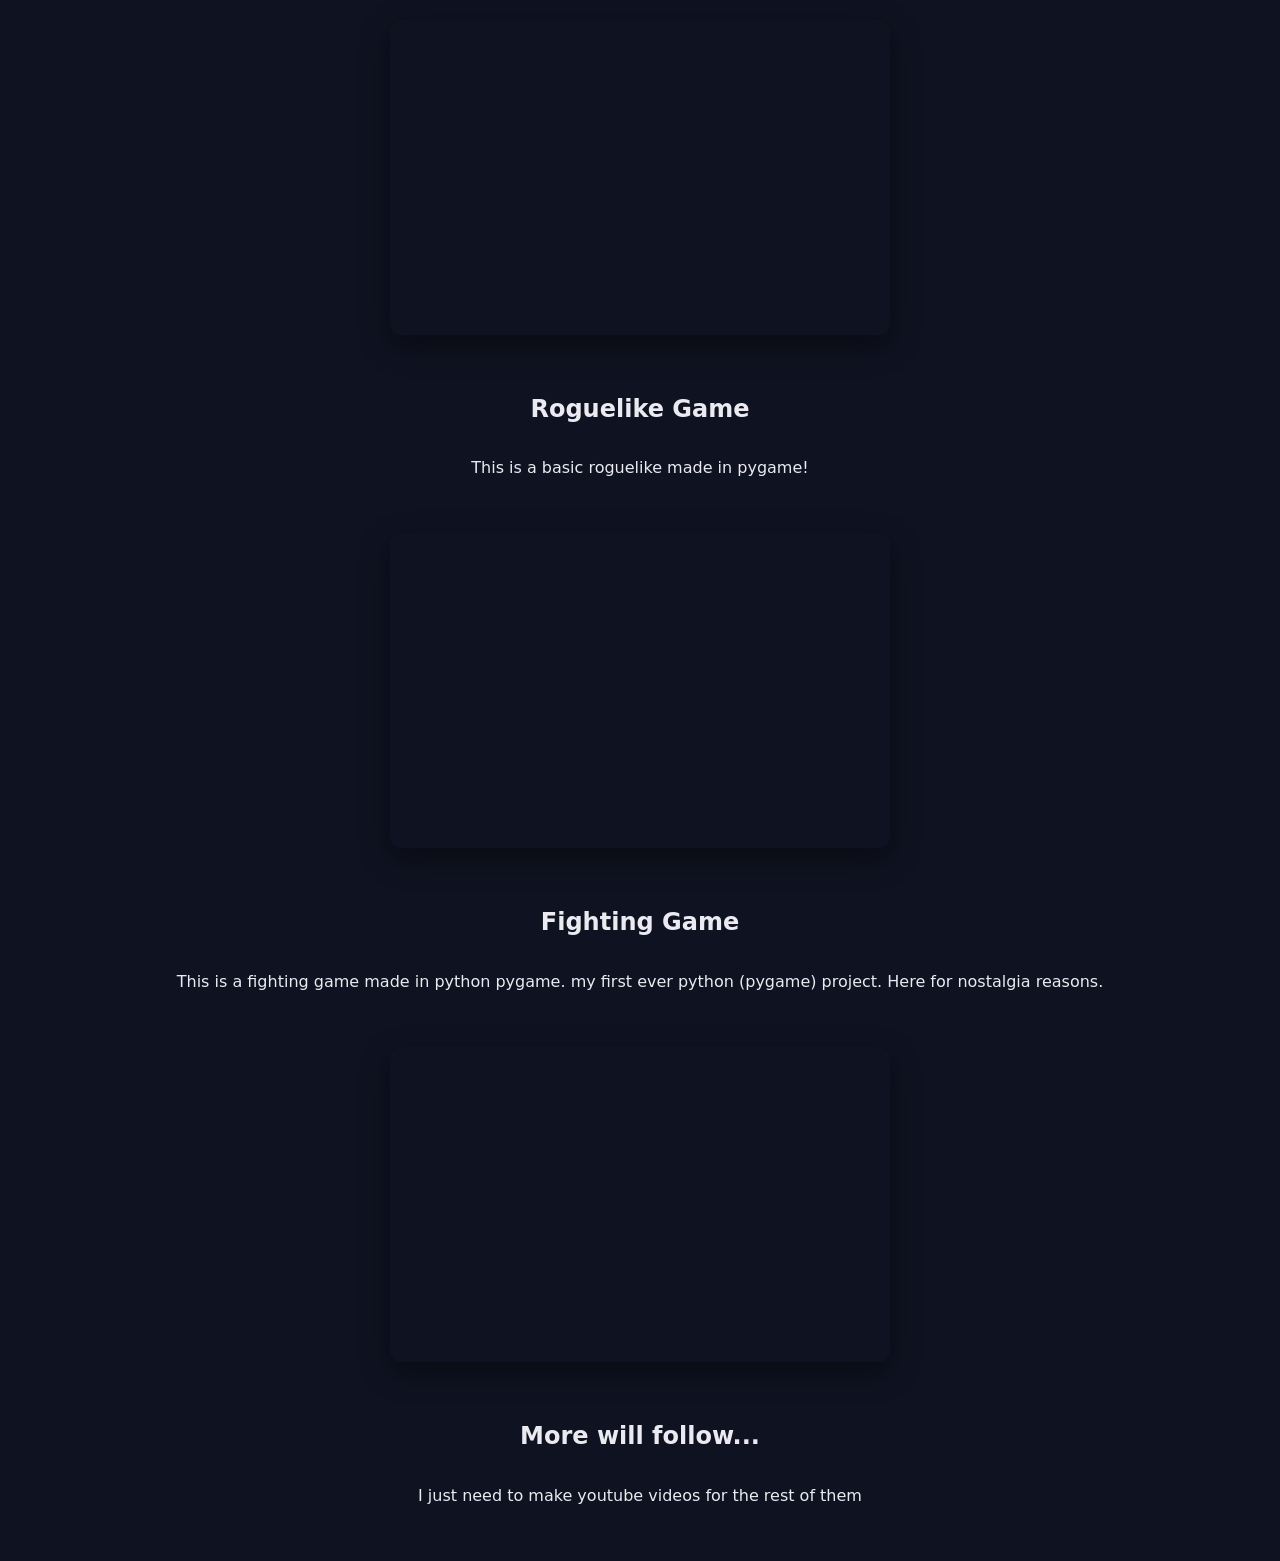
==== commit 14019ec7: "Add website link to index.html" ====
--- a/index.html
+++ b/index.html
@@ -21,6 +21,7 @@
     <p>This puzzle game was originally created for the Malmö Jams Too game jam, but was later expanded to a full mobile release. I did game design and level design.</p>
     <a href="https://play.google.com/store/apps/details?id=com.GrowthTeam.GrowthSpurt" target="_blank">Download on Google Play</a>
     <a href="https://apps.apple.com/us/app/growth-spurt/id6479301221" target="_blank">Download on the App Store</a>
+    <a href="https://wingitgames.com/" target="_blank">Website</a>
   </section>
 
   <section class="videos">
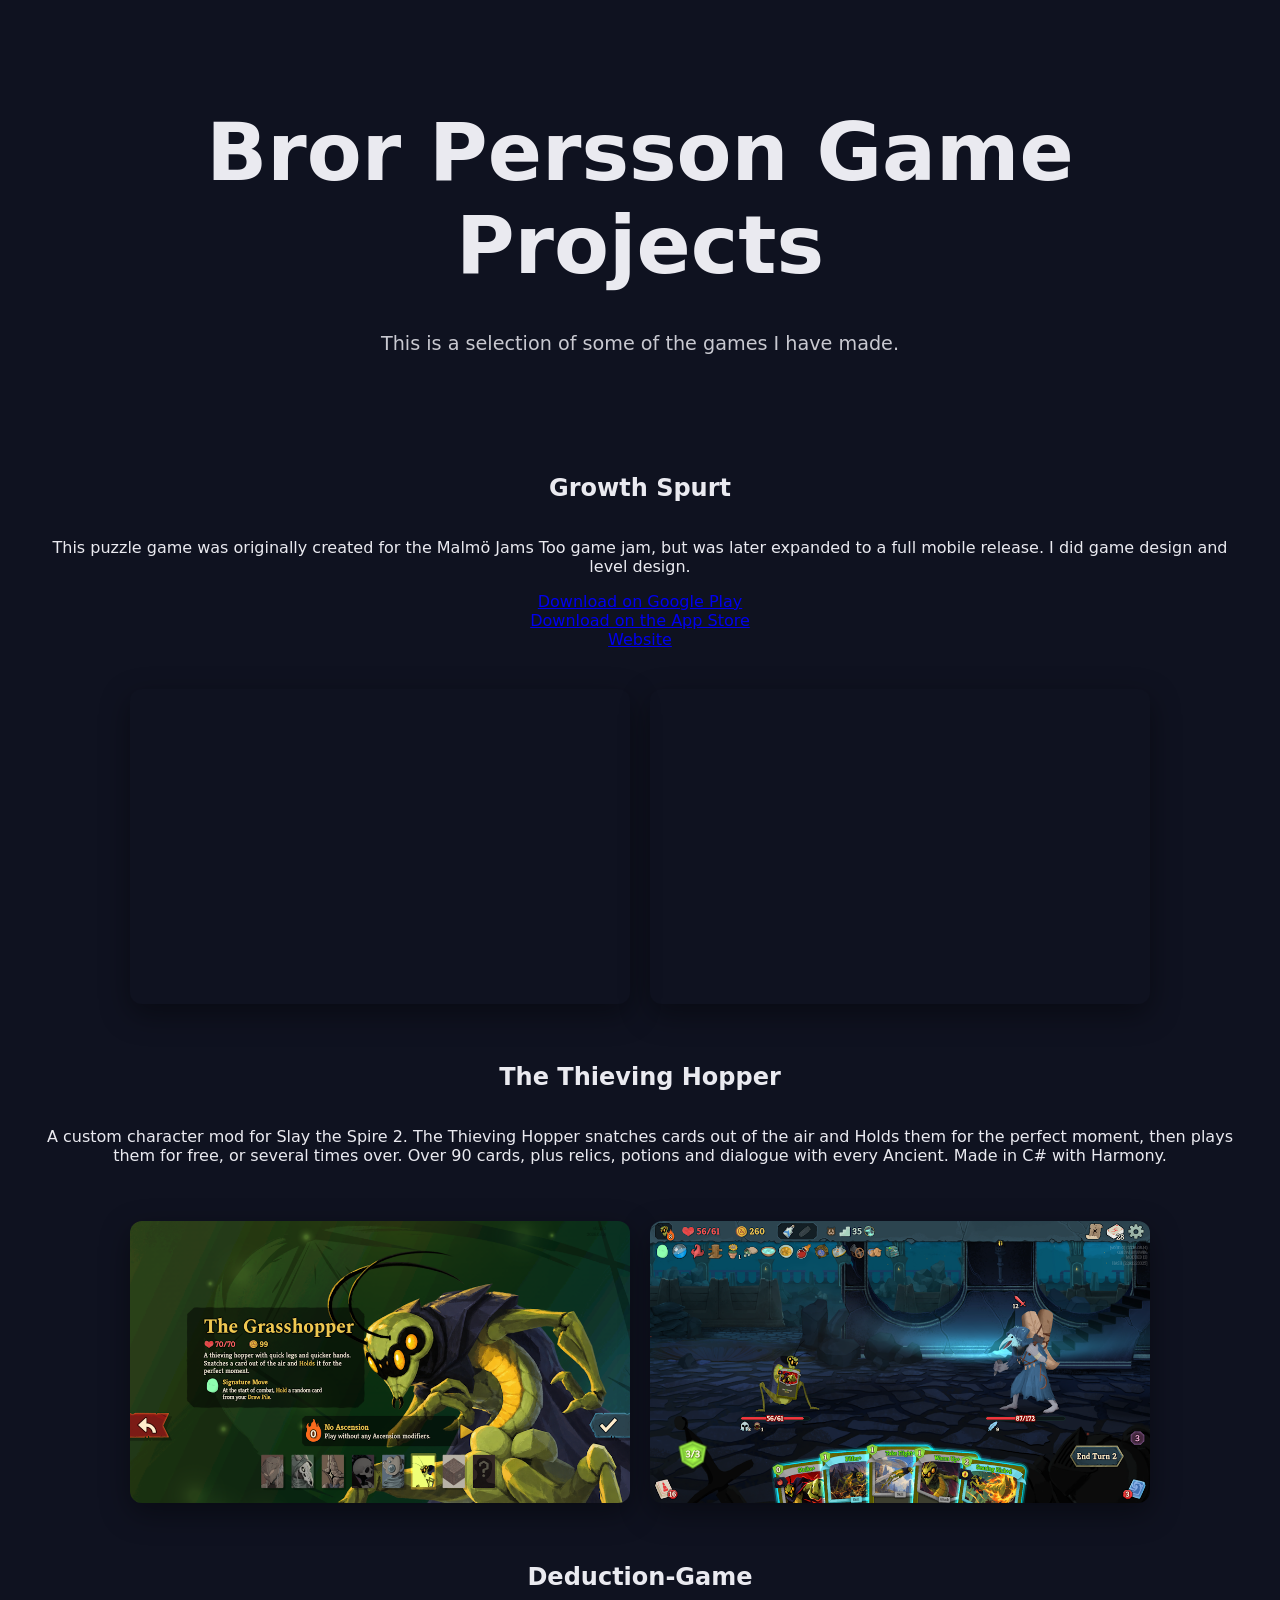
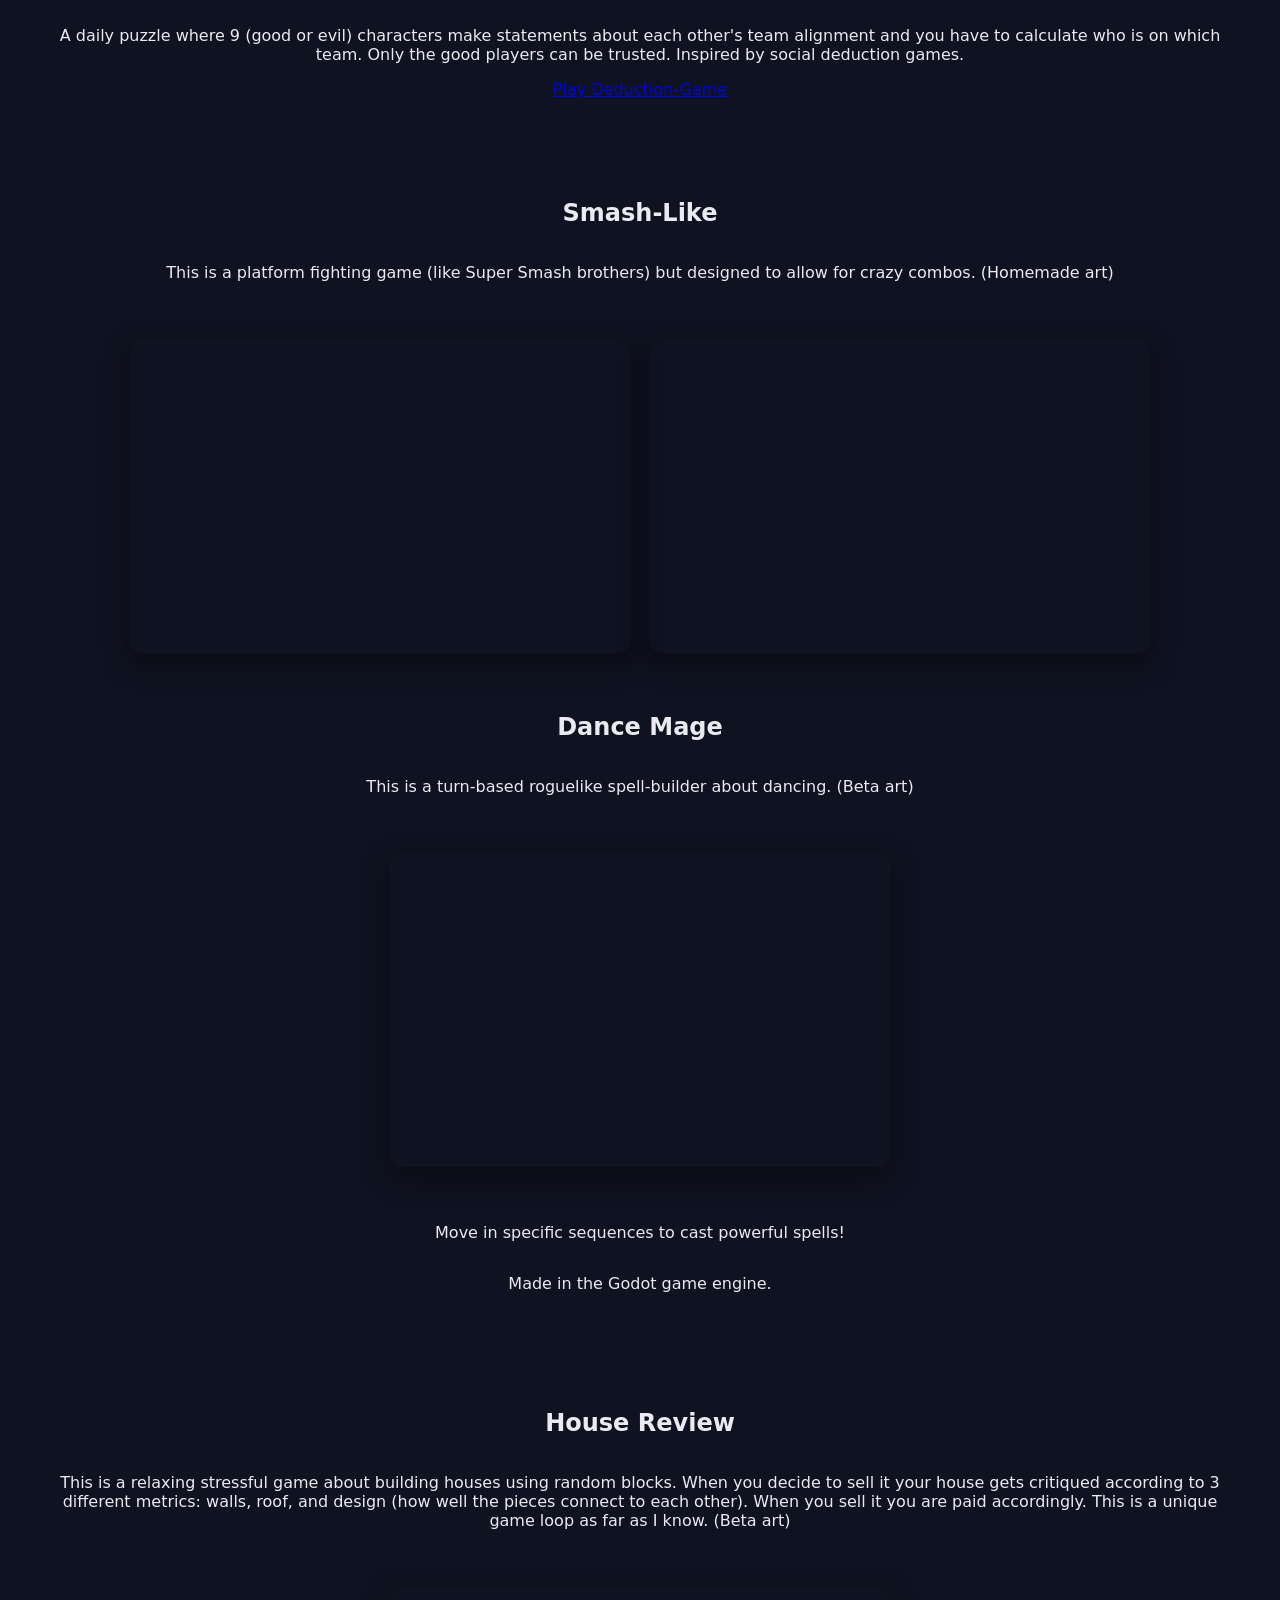
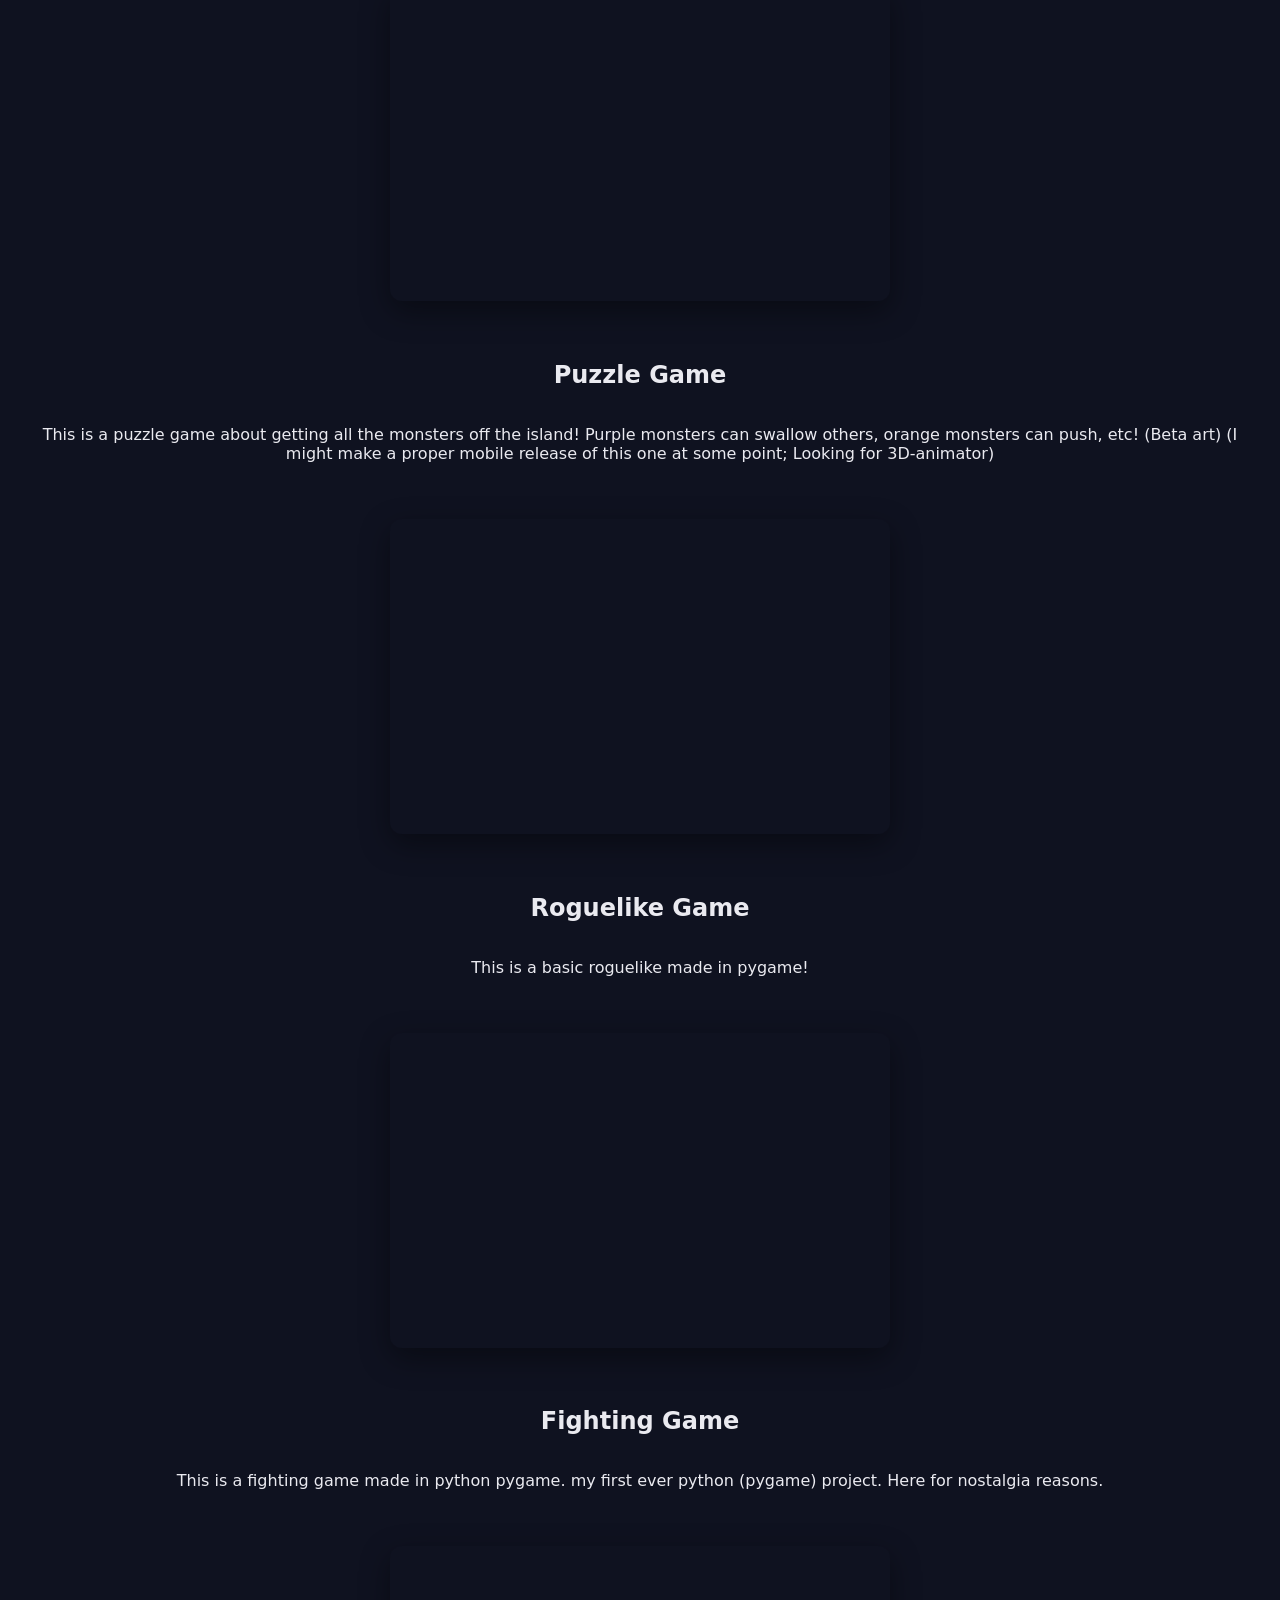
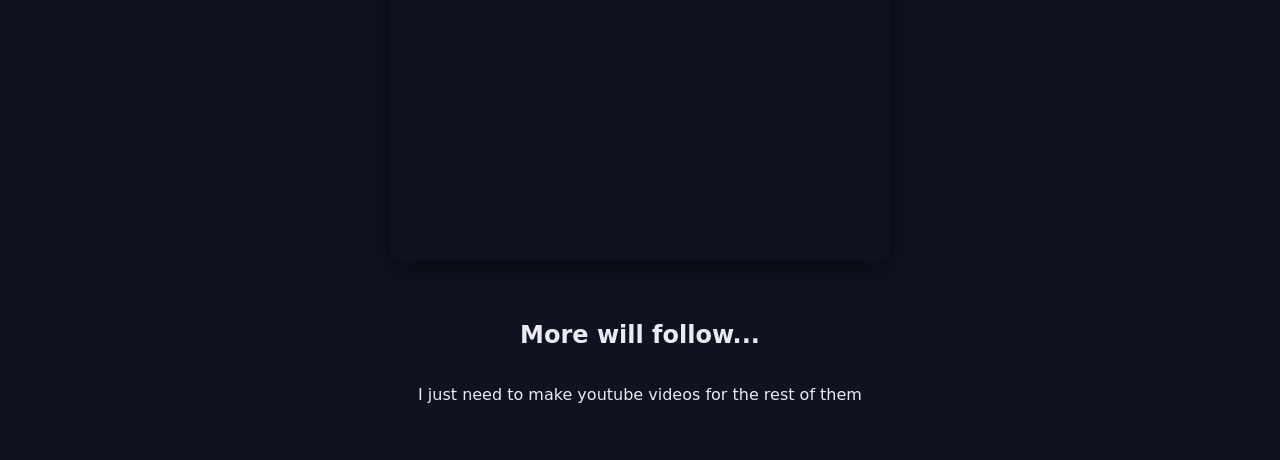
==== commit 4b5a04ae: "Add The Thieving Hopper (Slay the Spire 2 character mod) Co-Authored-By: Claude Opus 5.5 <noreply@an" ====
--- a/index.html
+++ b/index.html
@@ -44,6 +44,17 @@
       allow="accelerometer; autoplay; clipboard-write; encrypted-media; gyroscope; picture-in-picture"
       allowfullscreen>
     </iframe>
+  </section>
+
+
+  <section class="content">
+    <h1>The Thieving Hopper</h1>
+    <p>A custom character mod for Slay the Spire 2. The Thieving Hopper snatches cards out of the air and Holds them for the perfect moment, then plays them for free, or several times over. Over 90 cards, plus relics, potions and dialogue with every Ancient. Made in C# with Harmony.</p>
+  </section>
+
+  <section class="videos">
+    <img src="images/grasshopper/cover.png" alt="The Thieving Hopper cover art">
+    <img src="images/grasshopper/gameplay.png" alt="The Thieving Hopper gameplay">
   </section>
 
 
--- a/style.css
+++ b/style.css
@@ -46,10 +46,16 @@
   flex-wrap: wrap;             /* allow wrapping on small screens */
 }
 
-.videos iframe {
+.videos iframe,
+.videos img {
   flex: 1 1 400px;             /* flexible width, min 400px */
   max-width: 500px;            /* optional cap */
   aspect-ratio: 16 / 9;
   border-radius: 12px;
   box-shadow: 0 10px 30px rgba(0,0,0,0.4);
 }
+
+/* Screenshots sit in the same row as videos, cropped to the same shape */
+.videos img {
+  object-fit: cover;
+}
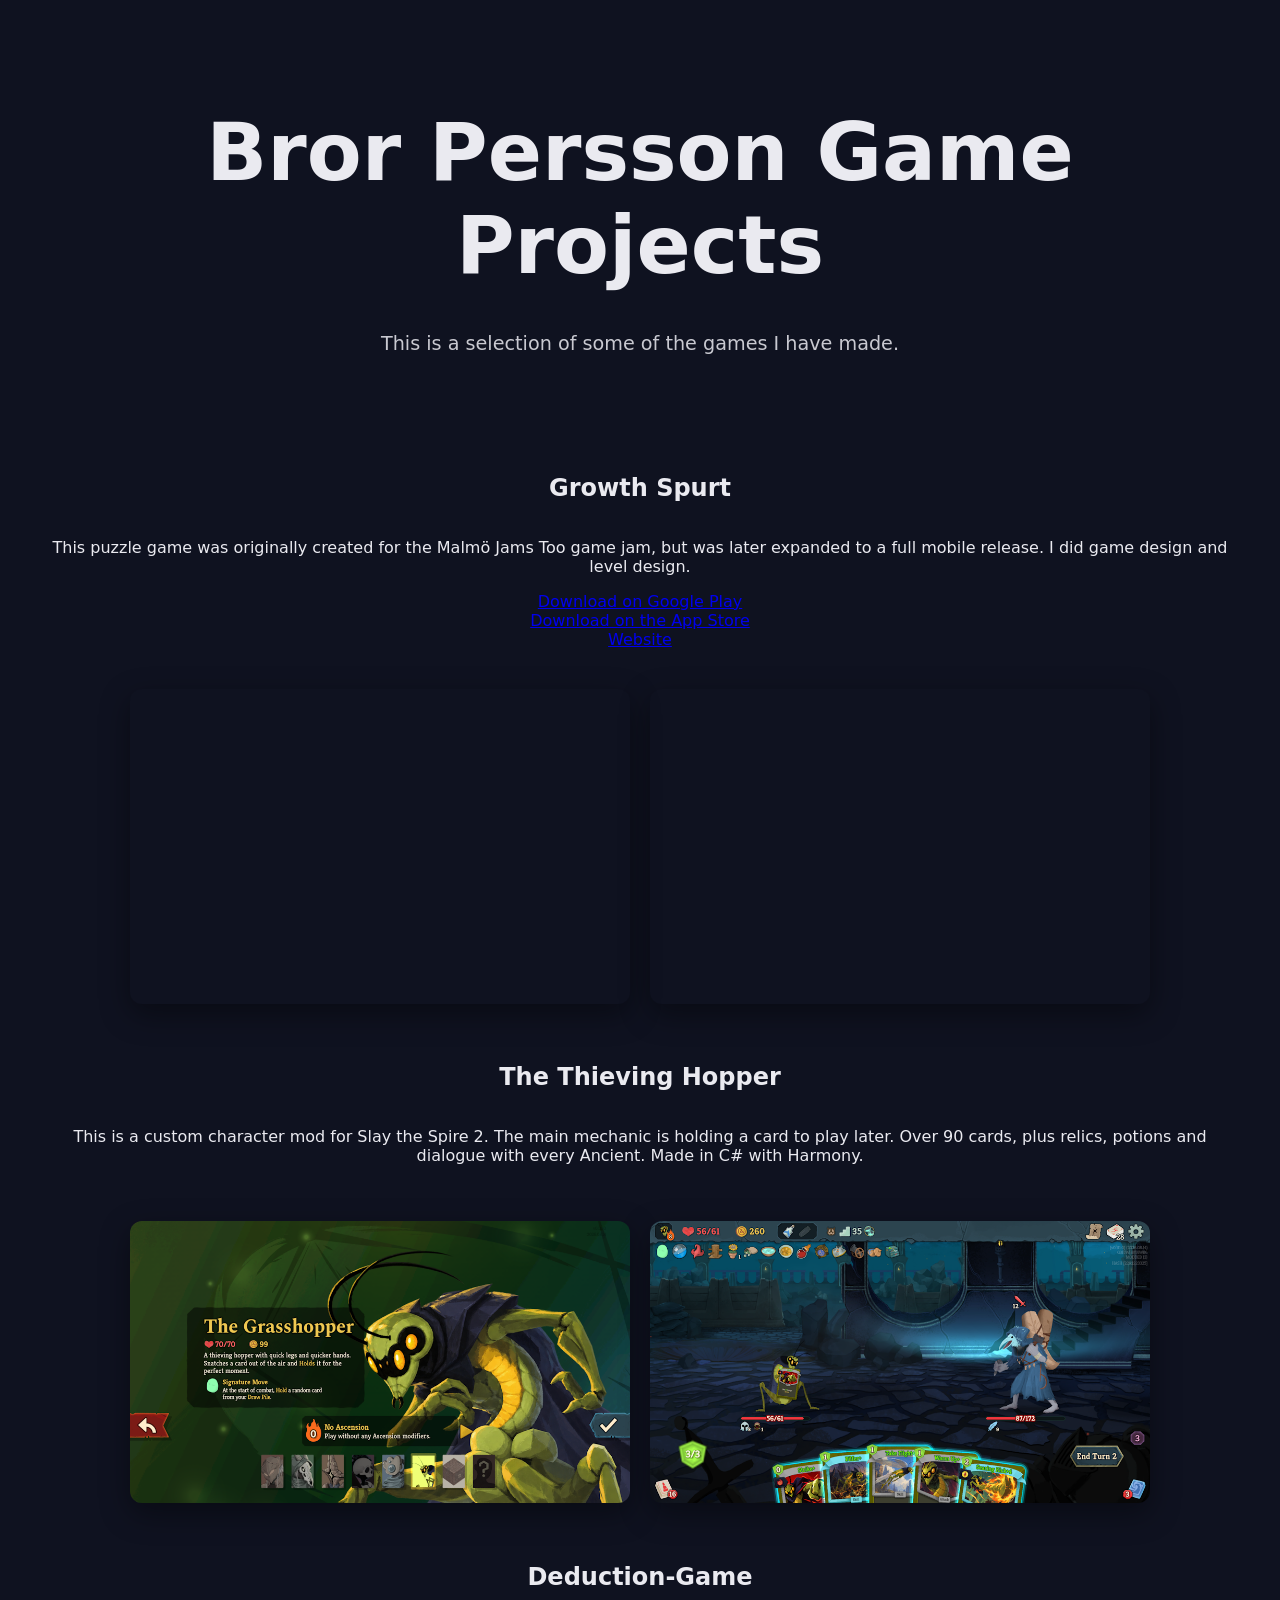
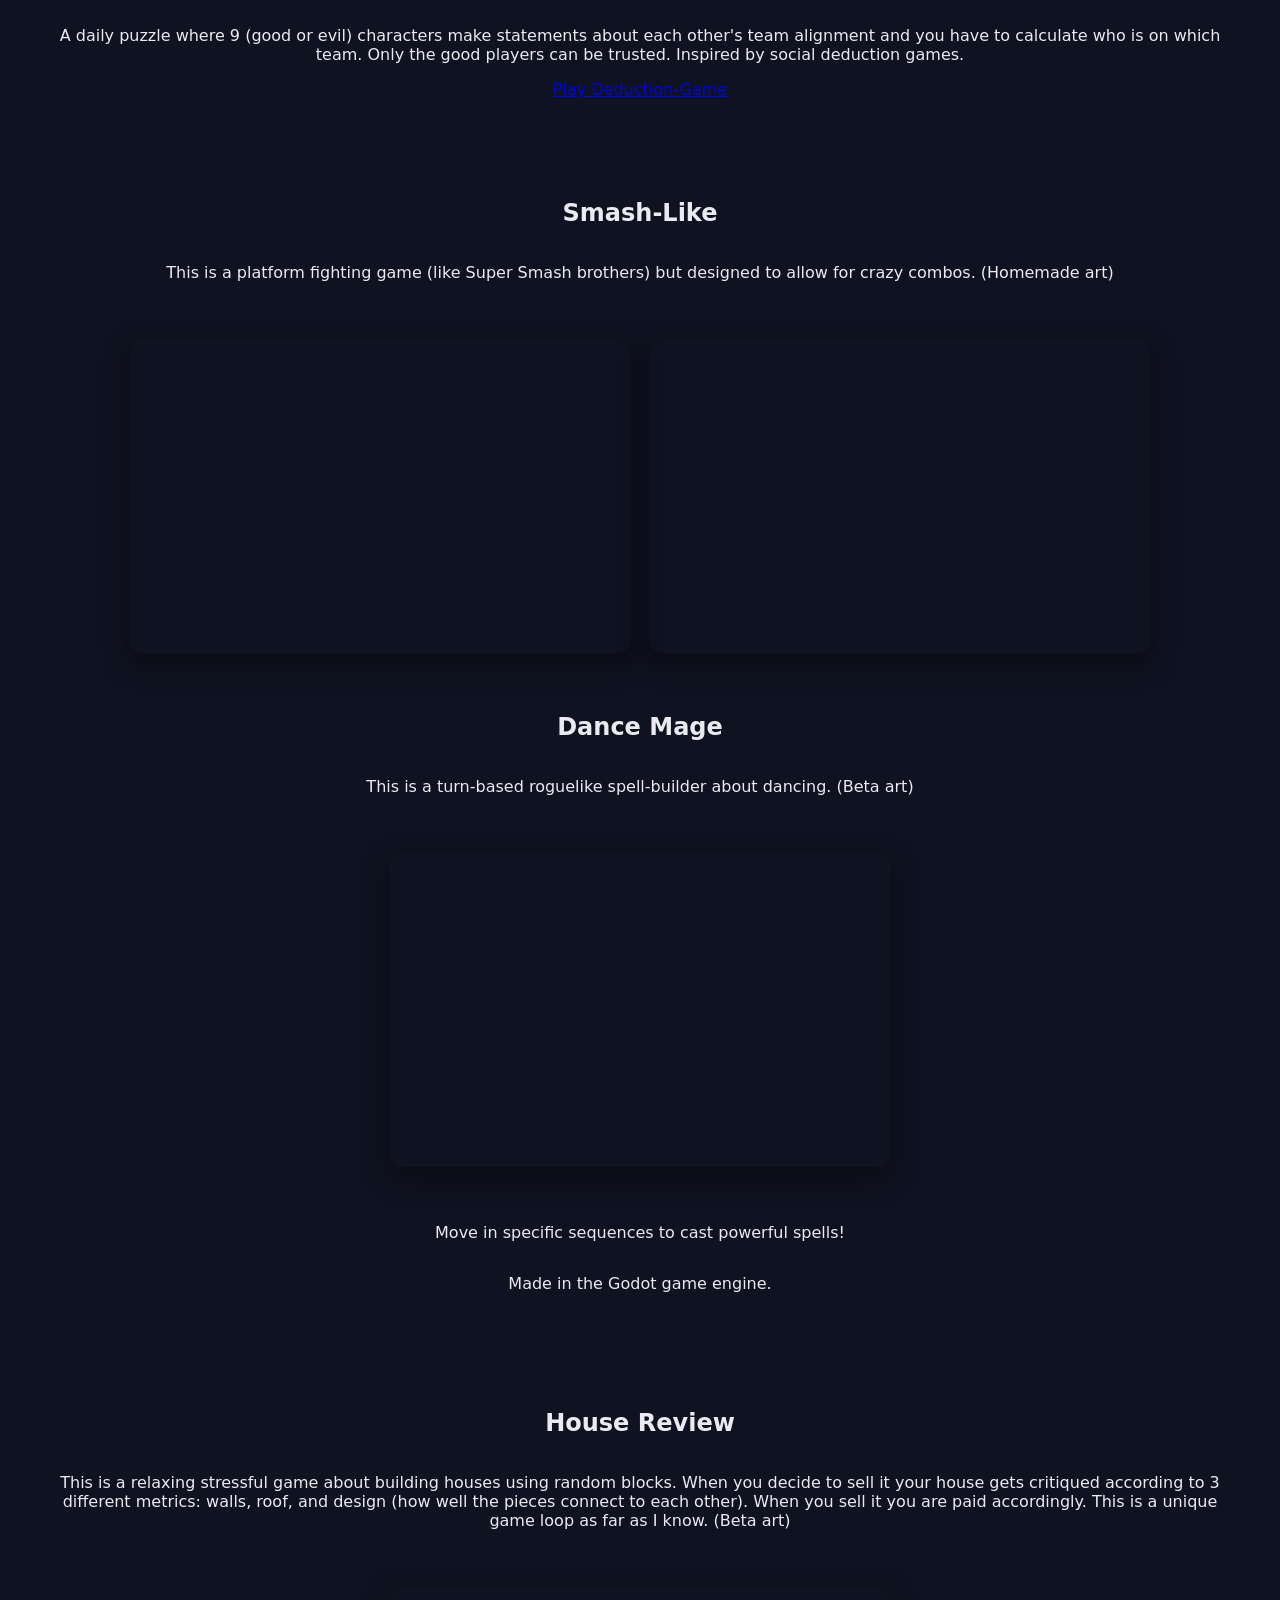
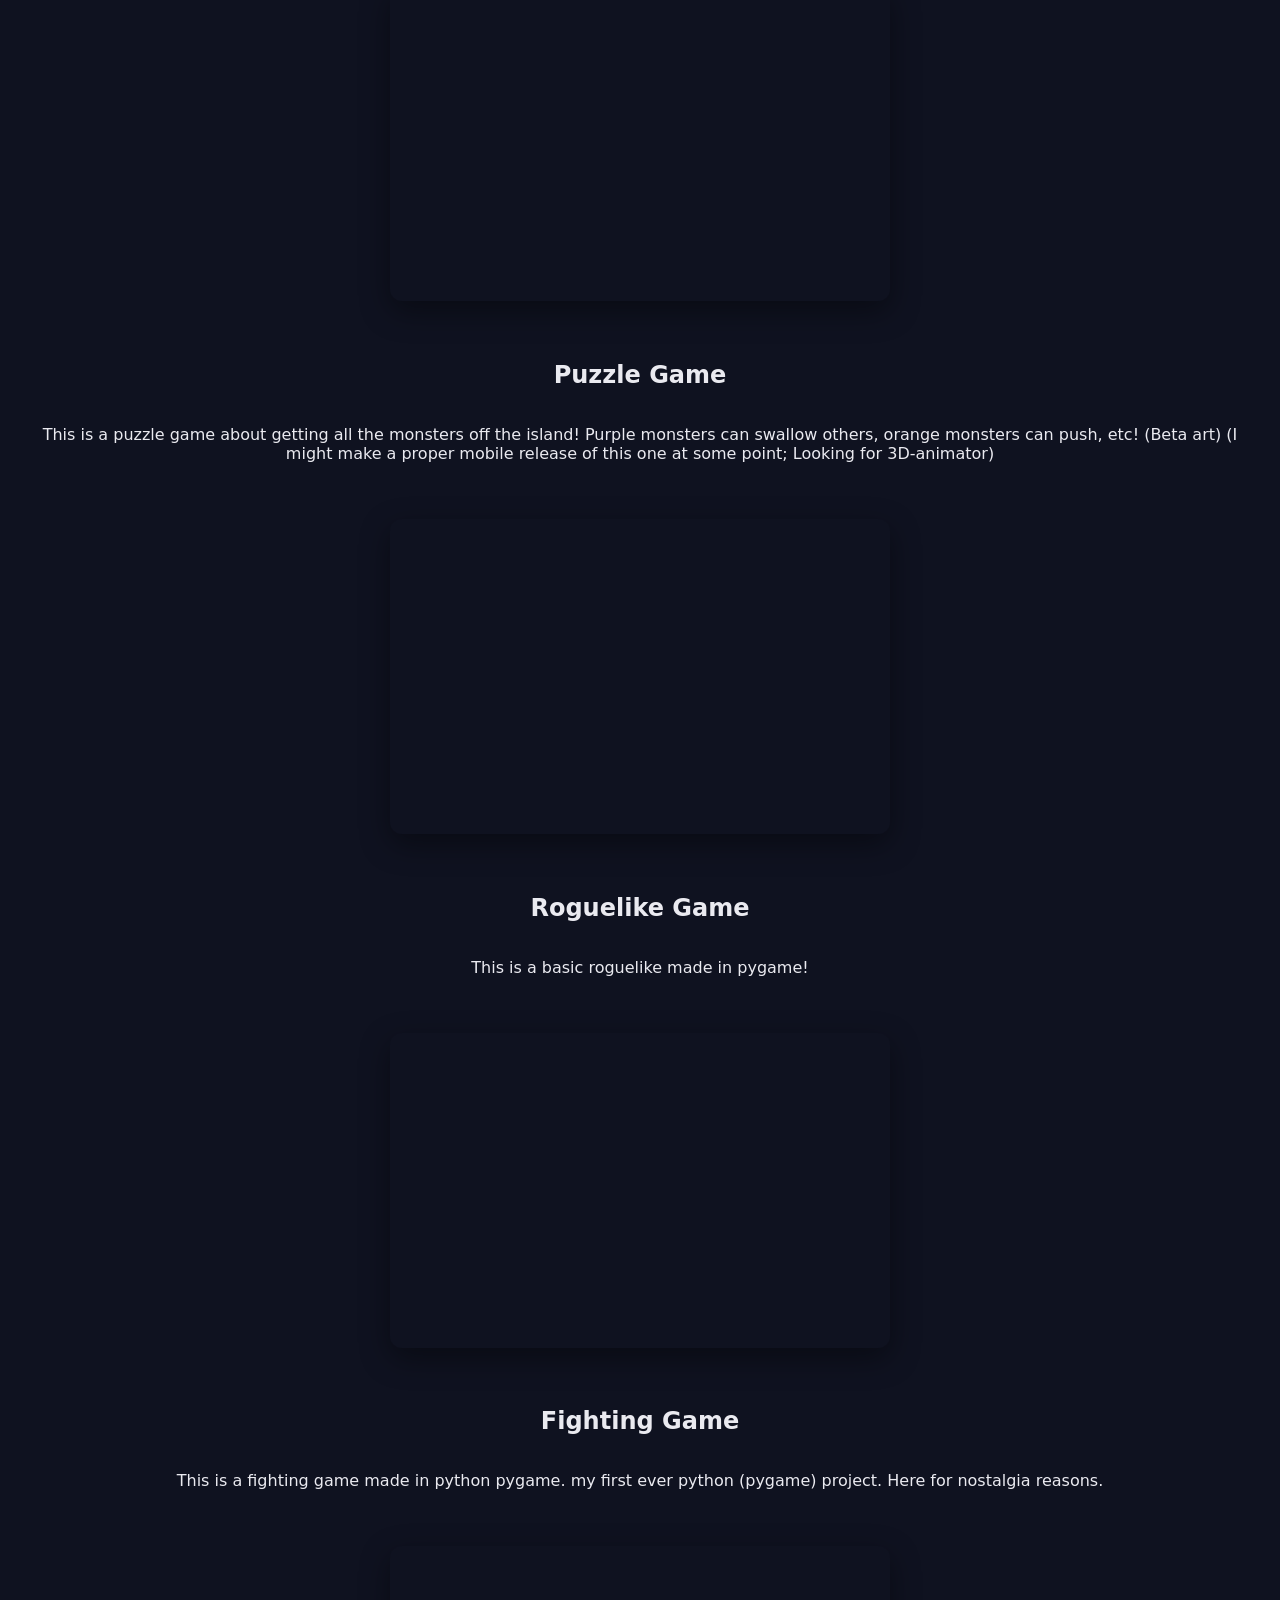
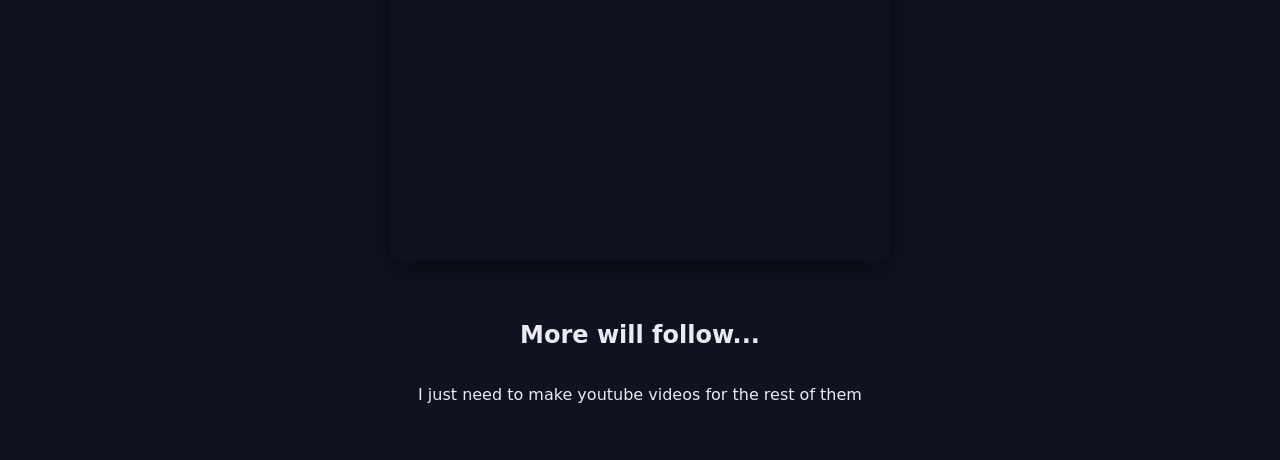
==== commit ef4ad283: "The Thieving Hopper: plainer description Co-Authored-By: Claude Opus 5.5 <noreply@anthropic.com>" ====
--- a/index.html
+++ b/index.html
@@ -49,7 +49,7 @@
 
   <section class="content">
     <h1>The Thieving Hopper</h1>
-    <p>A custom character mod for Slay the Spire 2. The Thieving Hopper snatches cards out of the air and Holds them for the perfect moment, then plays them for free, or several times over. Over 90 cards, plus relics, potions and dialogue with every Ancient. Made in C# with Harmony.</p>
+    <p>This is a custom character mod for Slay the Spire 2. The main mechanic is holding a card to play later. Over 90 cards, plus relics, potions and dialogue with every Ancient. Made in C# with Harmony.</p>
   </section>
 
   <section class="videos">
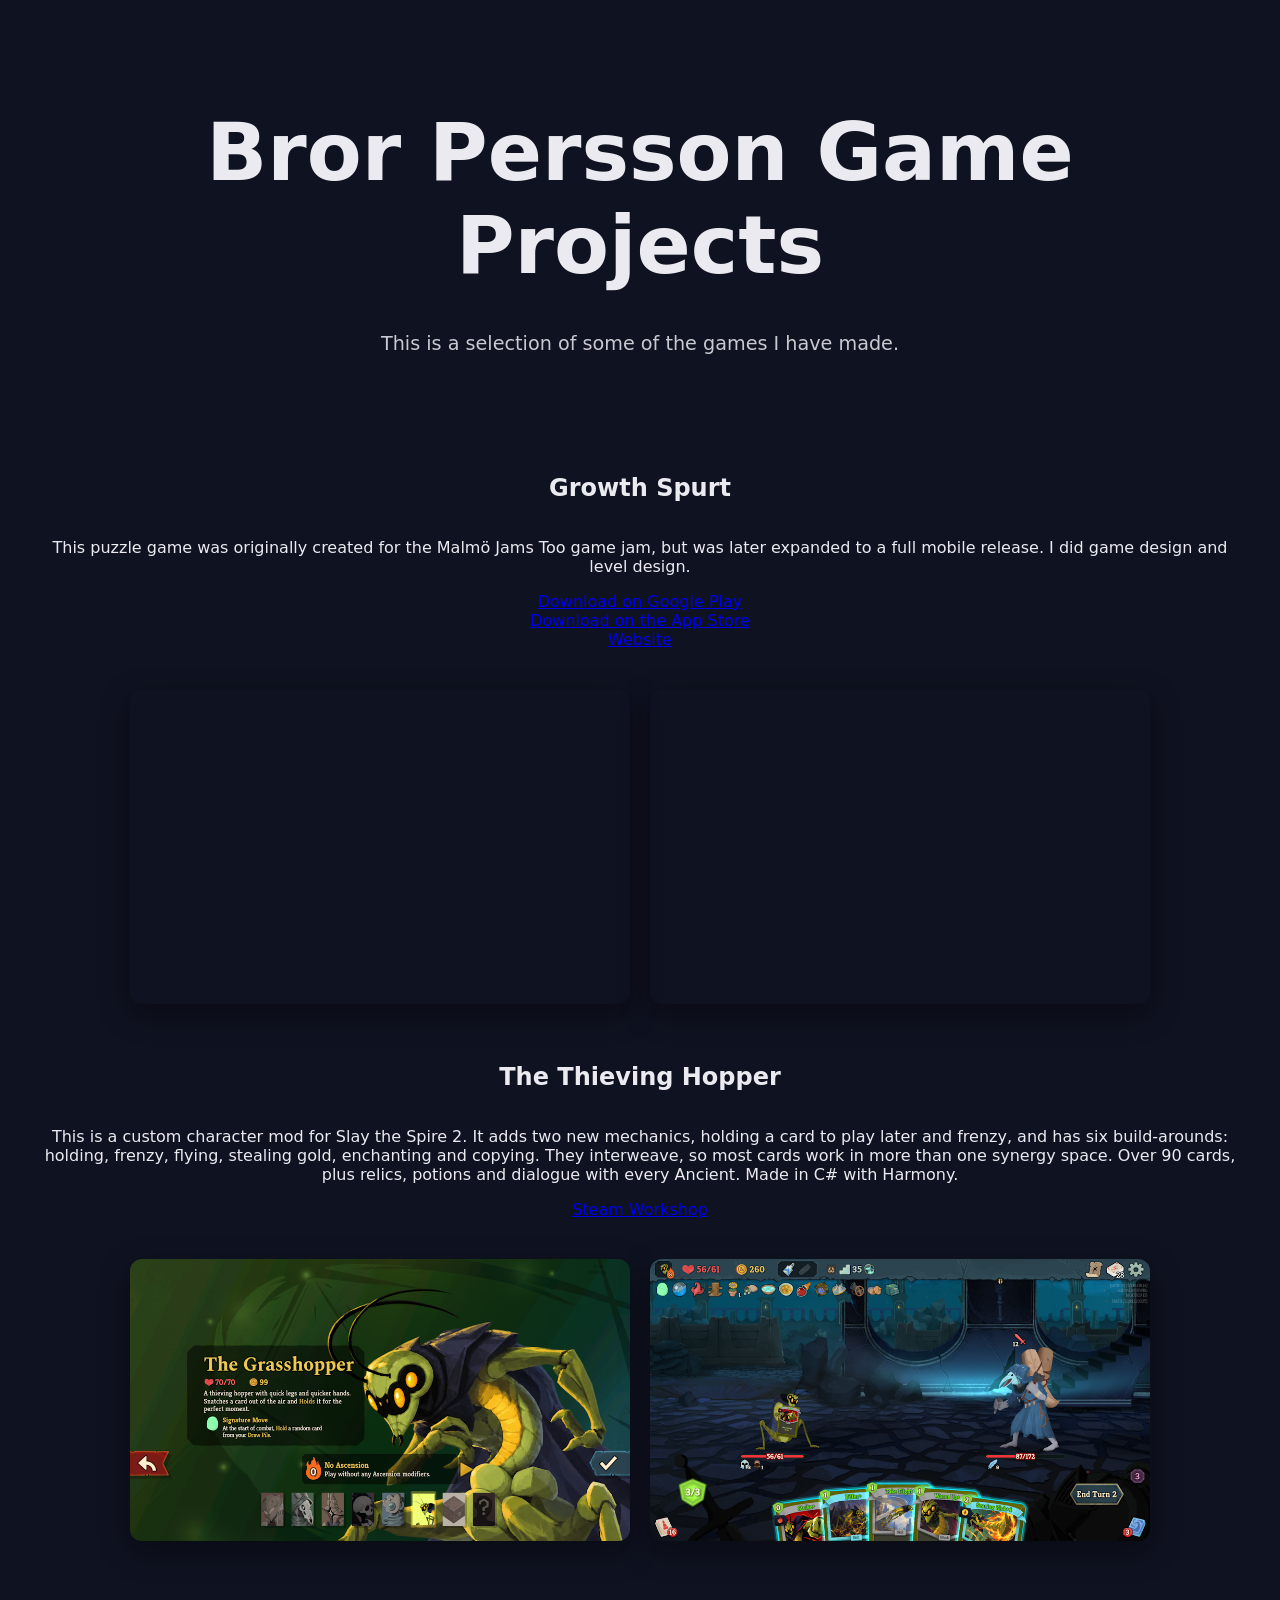
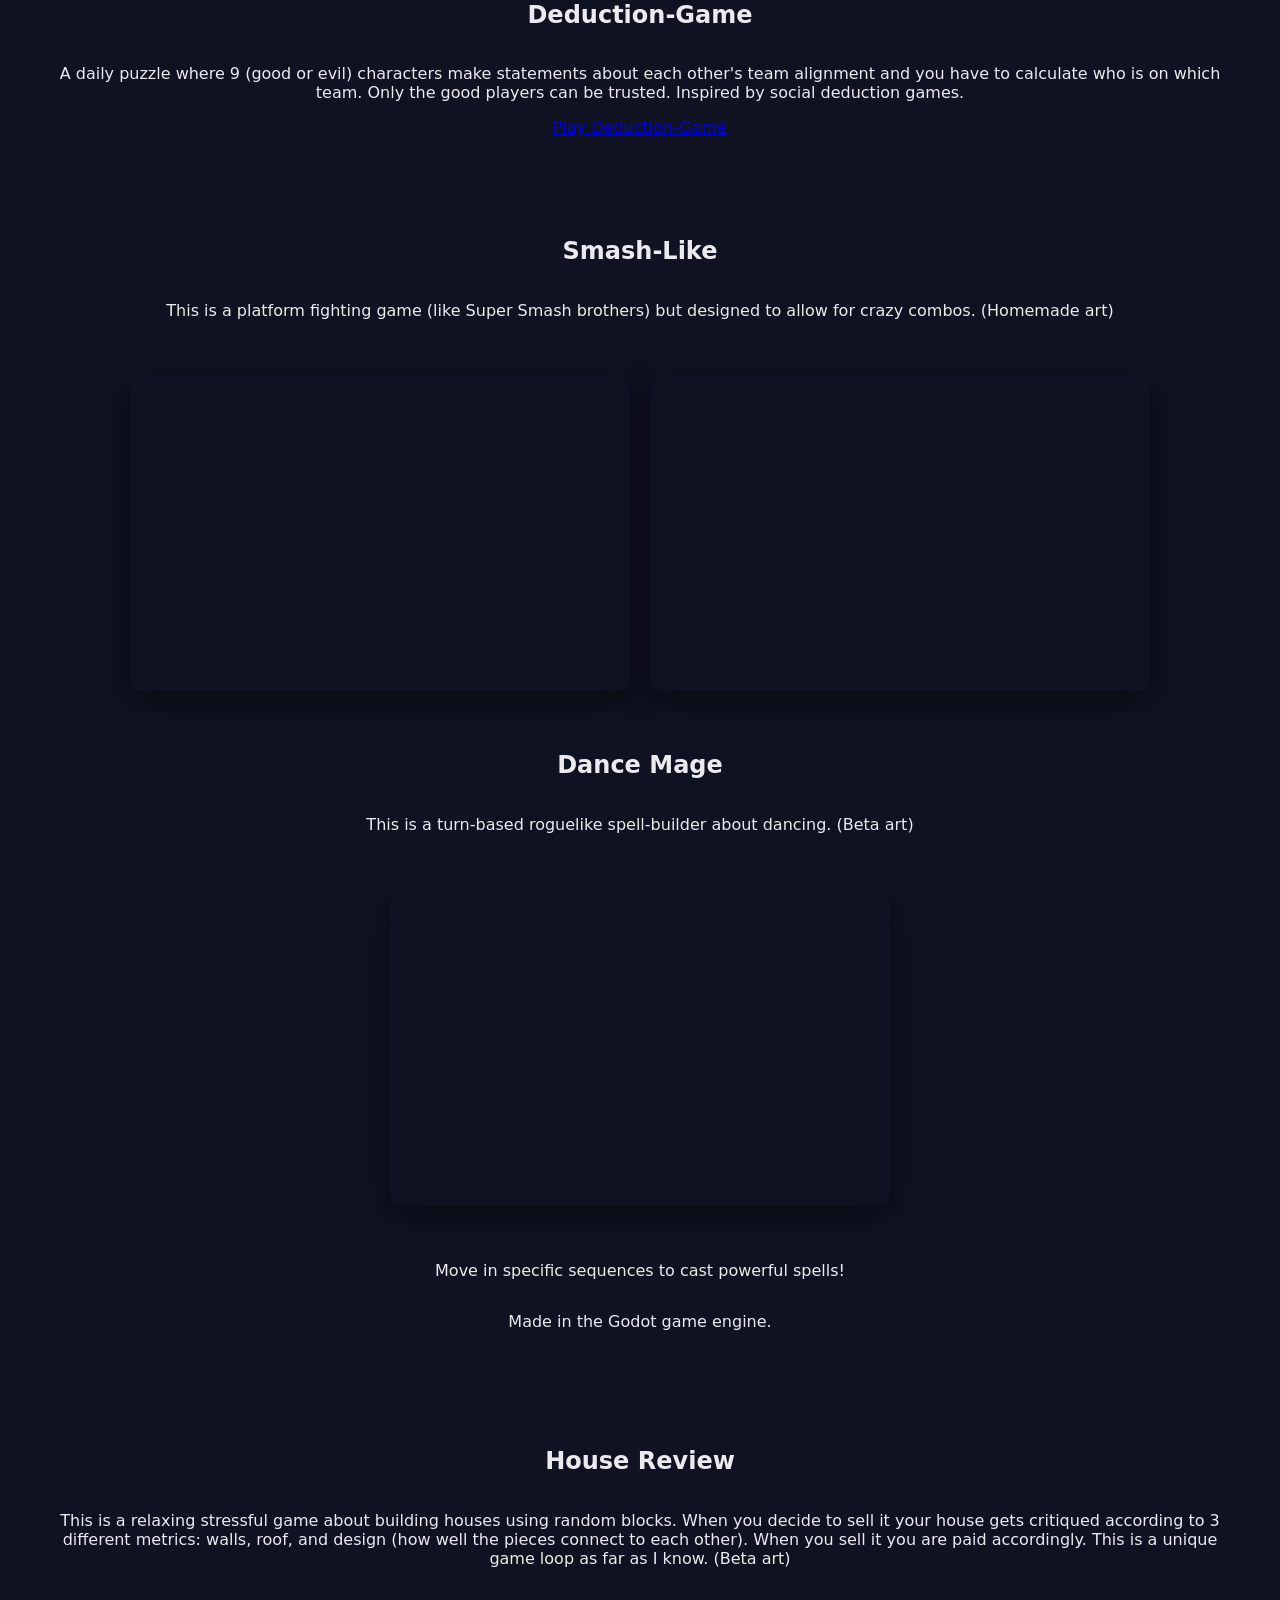
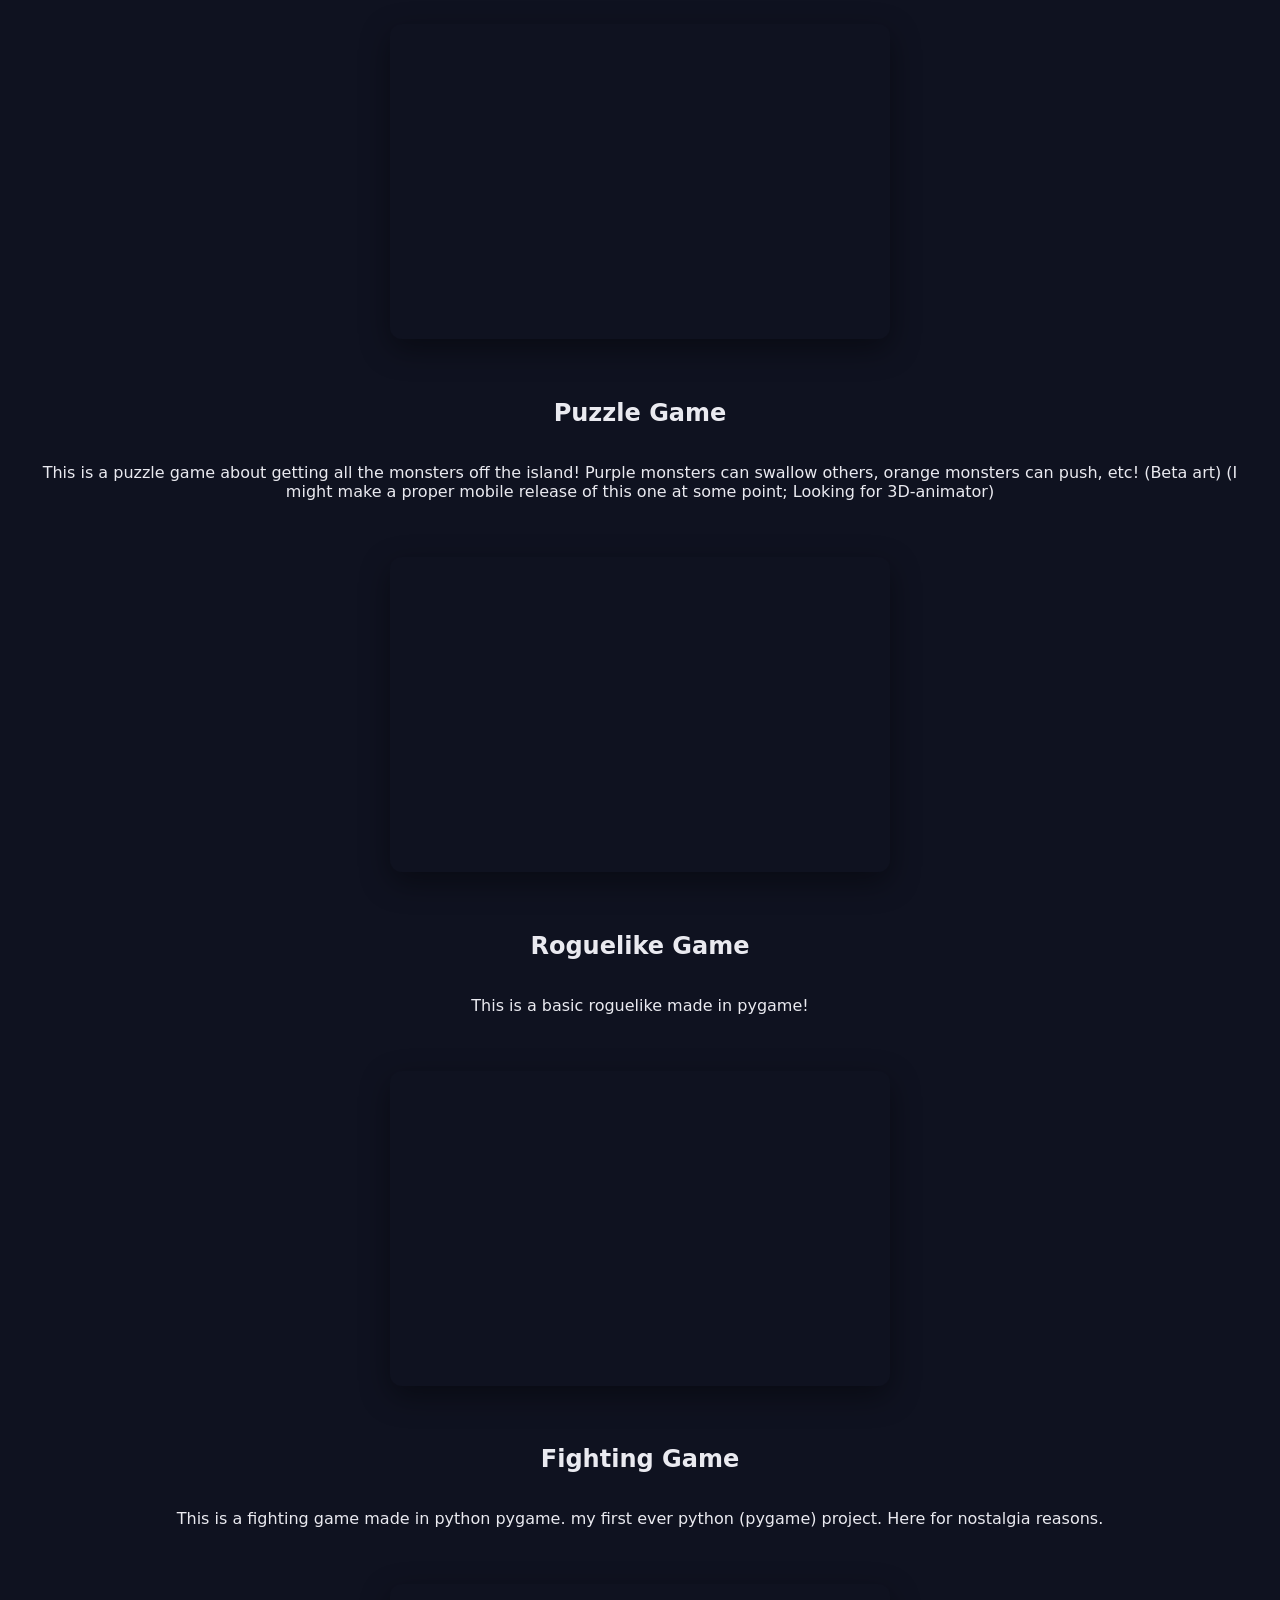
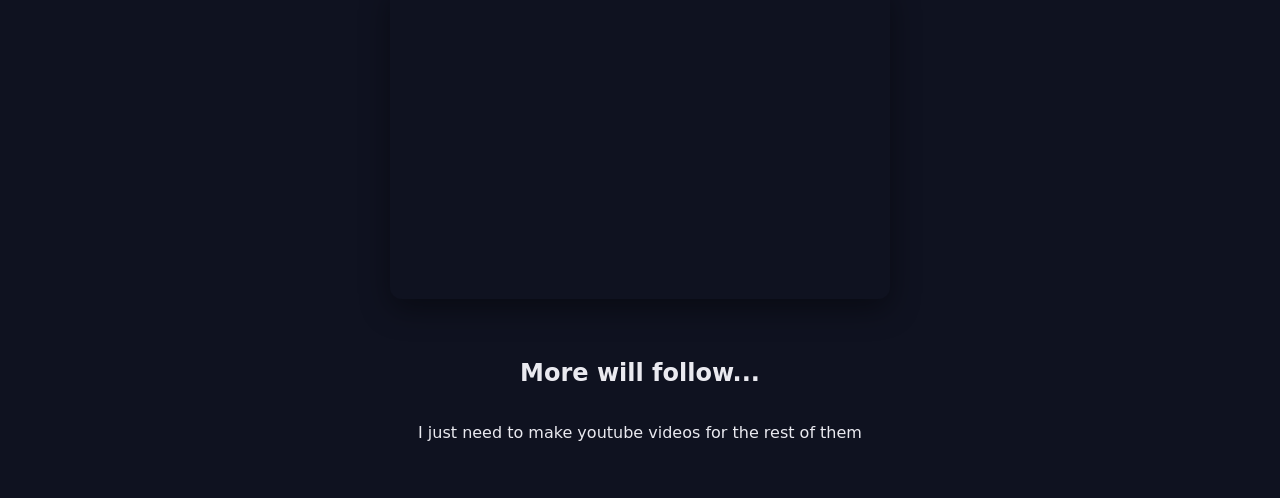
==== commit 1d475f5e: "The Thieving Hopper: list the mechanics, link the Workshop page Co-Authored-By: Claude Opus 5.5 <nor" ====
--- a/index.html
+++ b/index.html
@@ -49,7 +49,8 @@
 
   <section class="content">
     <h1>The Thieving Hopper</h1>
-    <p>This is a custom character mod for Slay the Spire 2. The main mechanic is holding a card to play later. Over 90 cards, plus relics, potions and dialogue with every Ancient. Made in C# with Harmony.</p>
+    <p>This is a custom character mod for Slay the Spire 2. It adds two new mechanics, holding a card to play later and frenzy, and has six build-arounds: holding, frenzy, flying, stealing gold, enchanting and copying. They interweave, so most cards work in more than one synergy space. Over 90 cards, plus relics, potions and dialogue with every Ancient. Made in C# with Harmony.</p>
+    <a href="https://steamcommunity.com/sharedfiles/filedetails/?id=3811766464" target="_blank">Steam Workshop</a>
   </section>
 
   <section class="videos">
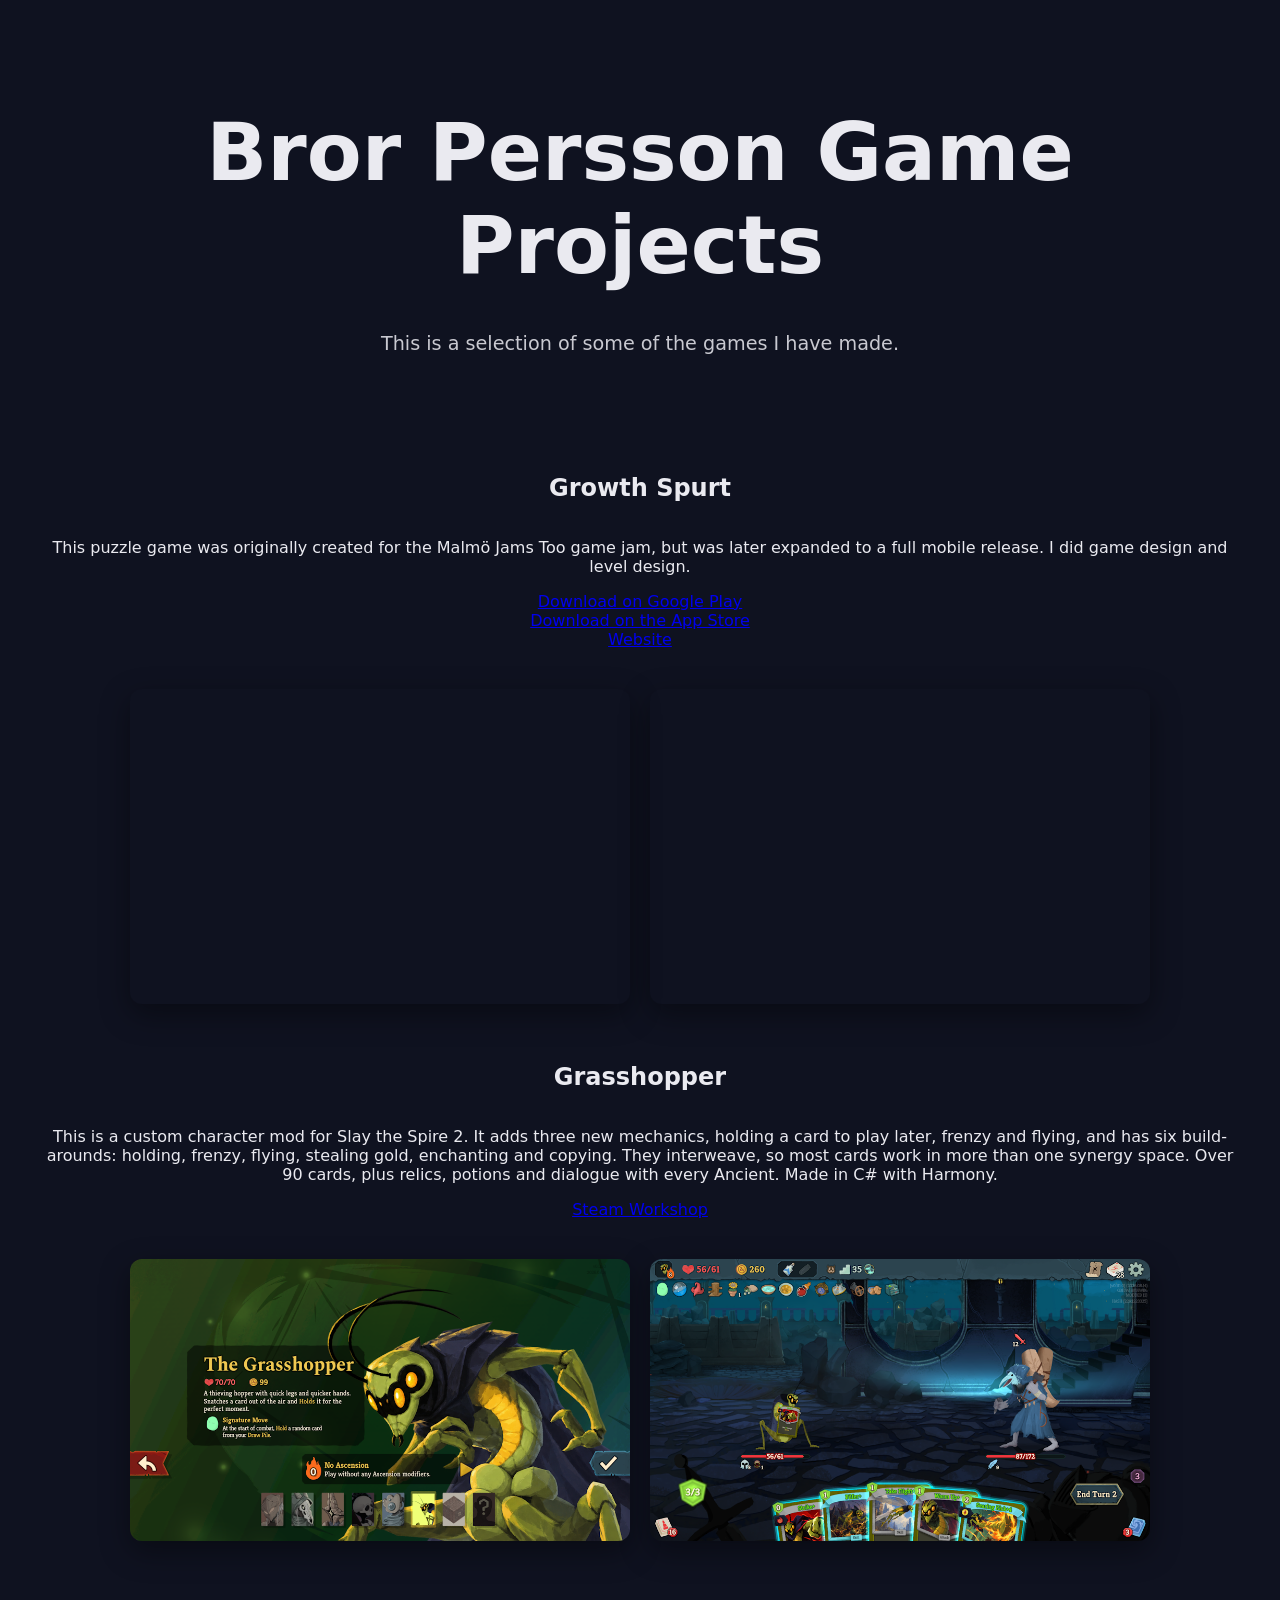
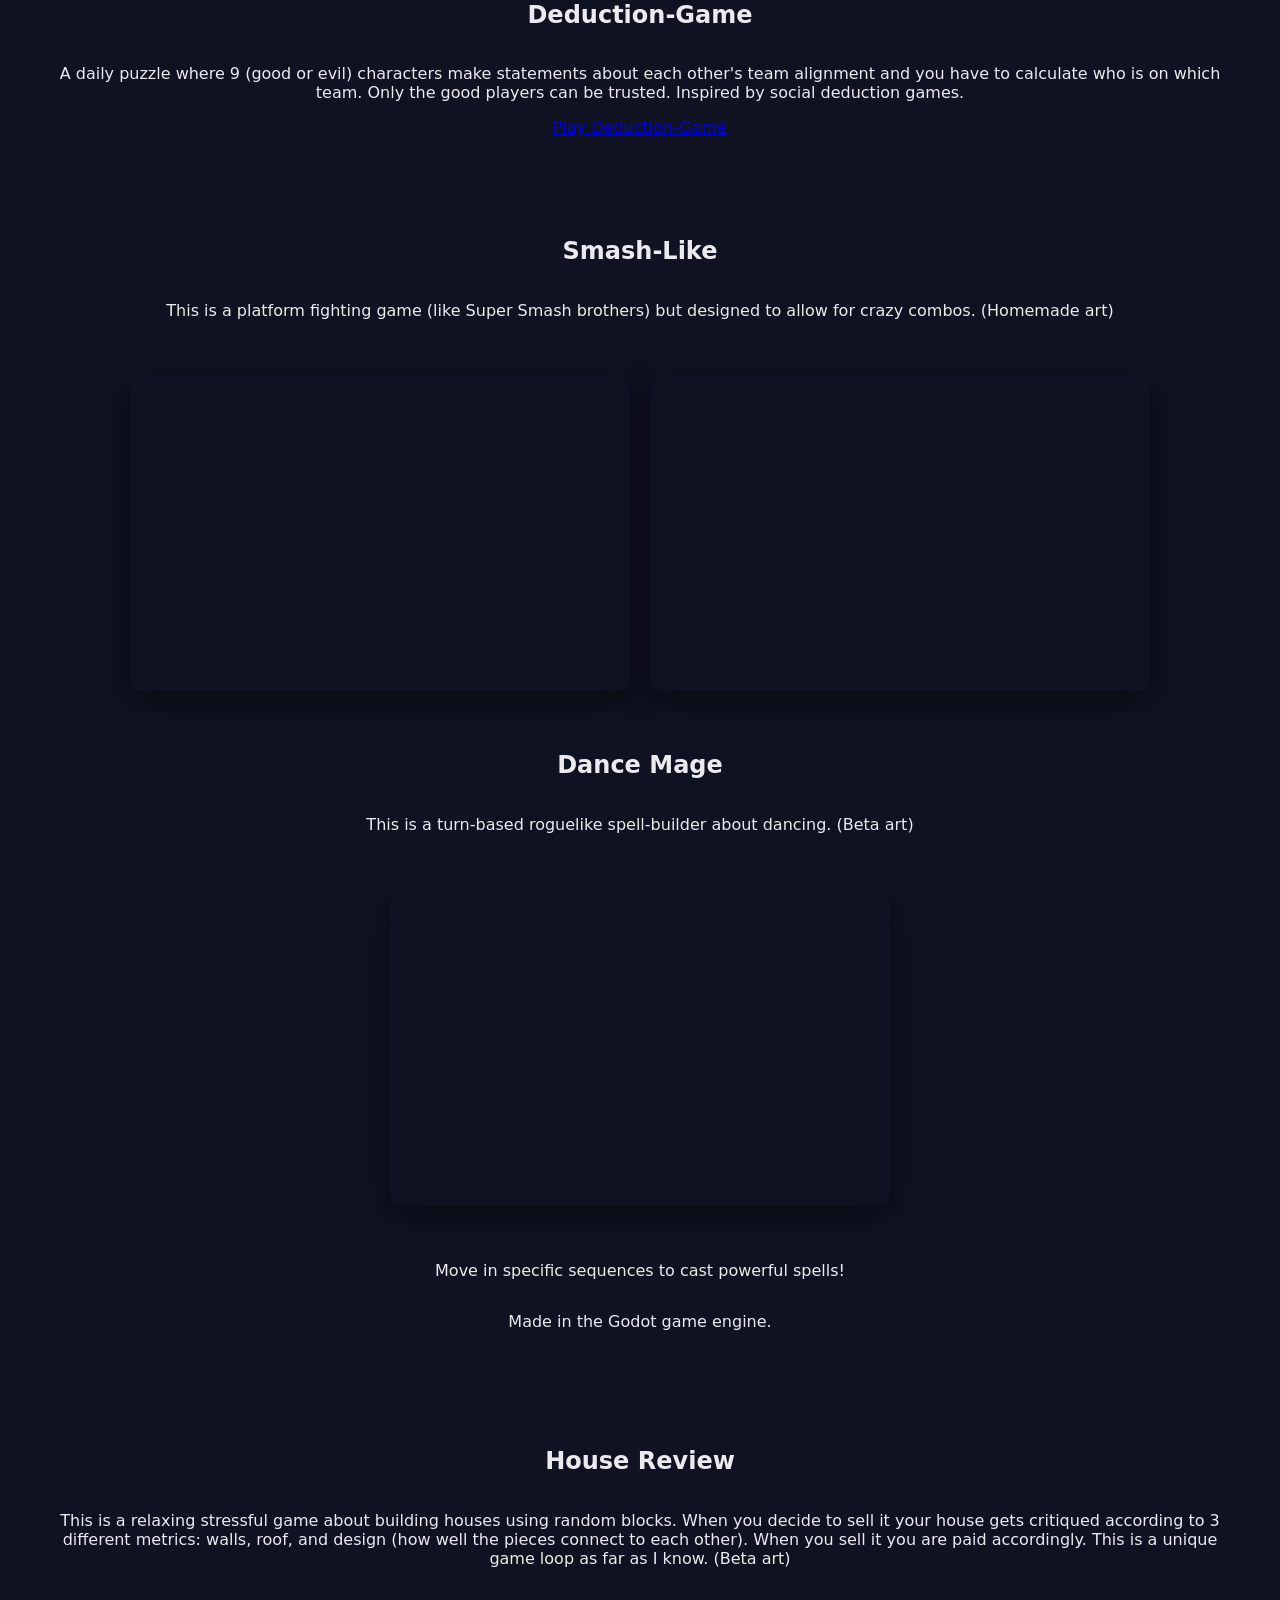
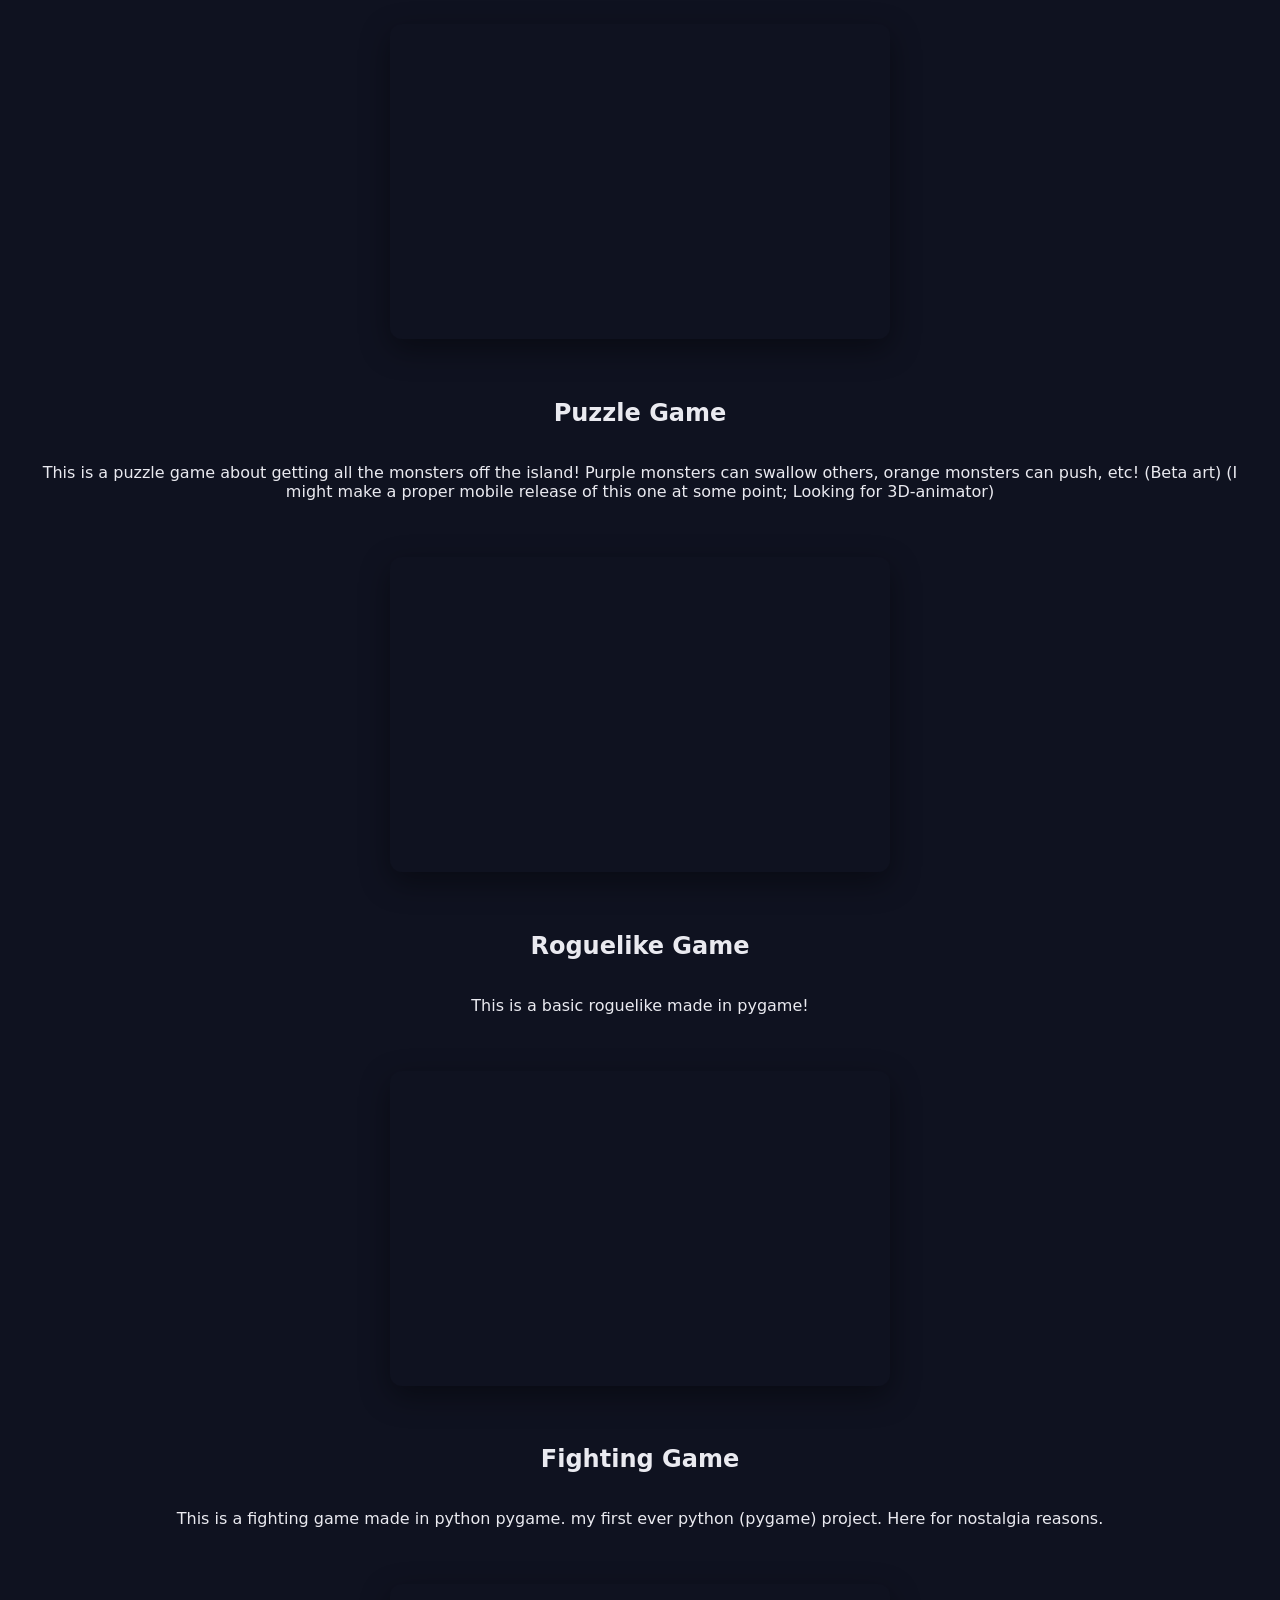
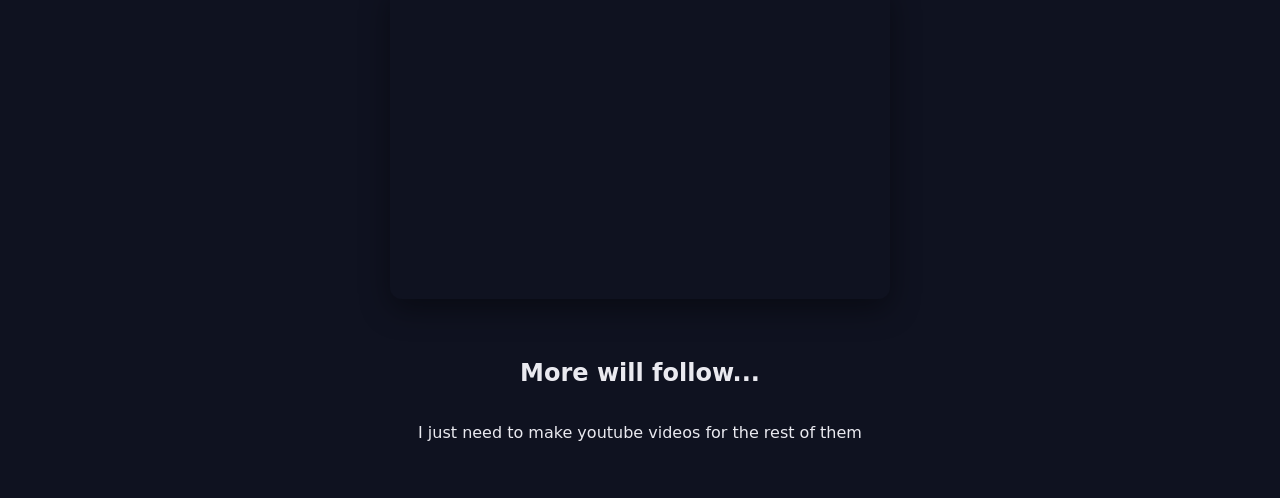
==== commit 12eacb5c: "Grasshopper: three new mechanics, headline matches the art Co-Authored-By: Claude Opus 5.5 <noreply@" ====
--- a/index.html
+++ b/index.html
@@ -48,8 +48,8 @@
 
 
   <section class="content">
-    <h1>The Thieving Hopper</h1>
-    <p>This is a custom character mod for Slay the Spire 2. It adds two new mechanics, holding a card to play later and frenzy, and has six build-arounds: holding, frenzy, flying, stealing gold, enchanting and copying. They interweave, so most cards work in more than one synergy space. Over 90 cards, plus relics, potions and dialogue with every Ancient. Made in C# with Harmony.</p>
+    <h1>Grasshopper</h1>
+    <p>This is a custom character mod for Slay the Spire 2. It adds three new mechanics, holding a card to play later, frenzy and flying, and has six build-arounds: holding, frenzy, flying, stealing gold, enchanting and copying. They interweave, so most cards work in more than one synergy space. Over 90 cards, plus relics, potions and dialogue with every Ancient. Made in C# with Harmony.</p>
     <a href="https://steamcommunity.com/sharedfiles/filedetails/?id=3811766464" target="_blank">Steam Workshop</a>
   </section>
 
